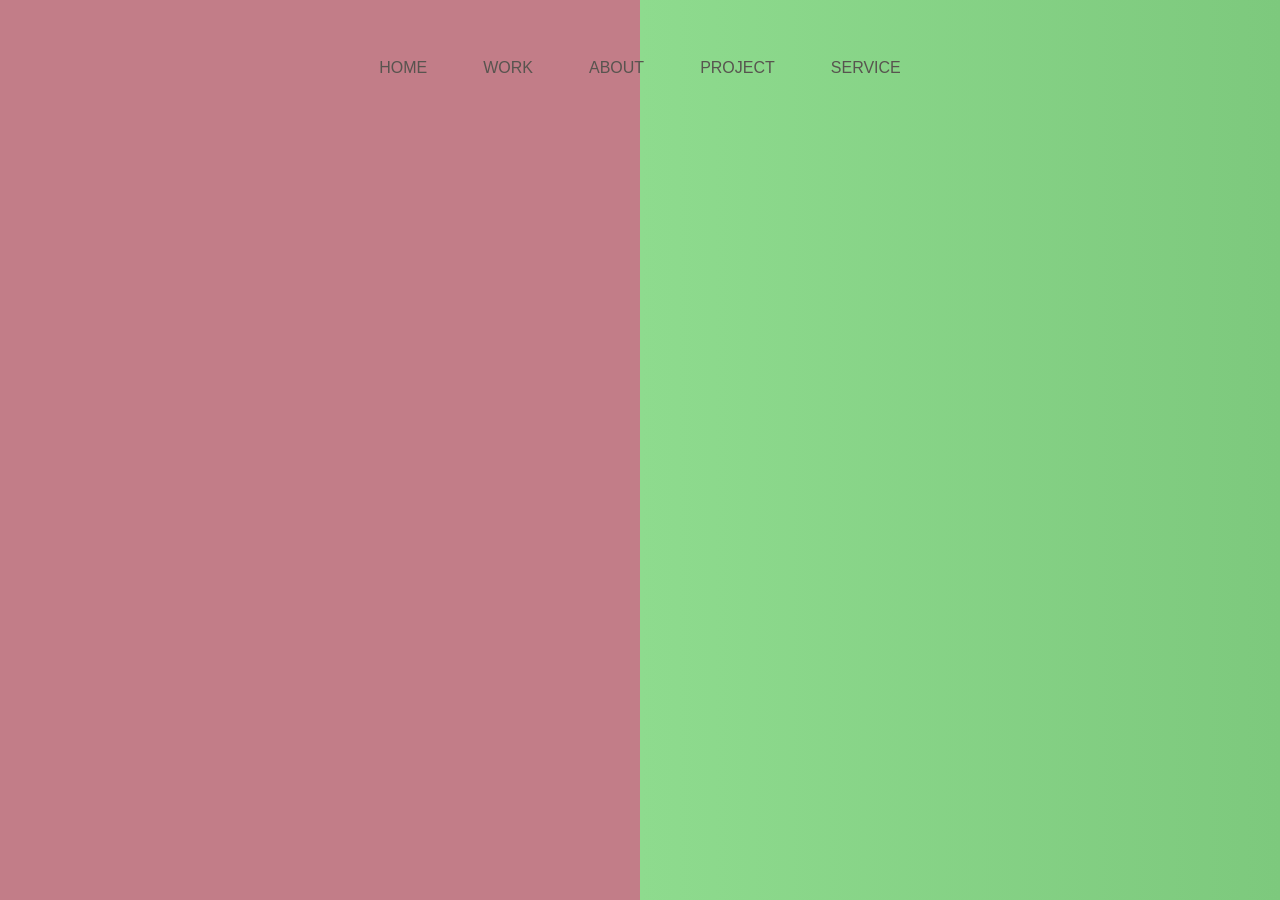
==== index.html @ 8280cca8 "Portfolio Website" ====
<html>
    <head>
        <meta charset="UTF-8">
        <meta name="viewport" content="width=device-width,initial-scale=1.0">
        <mete name="description" content="this is the page which contain description"></mete>
        <title> pritfolio website </title>
        <link rel="stylesheet" href="style.css">
          </head>
          <body>
          <div class="abc">
            <ul class="list">
                <li><a href="#">Home</a></li>
                <li><a href="#">Work</a></li>
                <li><a href="#">About</a></li>
                <li><a href="#">Project</a></li>
                <li><a href="#">Service</a></li>
            </ul>
          </div>
          <div class="left-container"></div>
          <div class="right-container"></div>
          


            </body>
          </html>
---- style.css ----
*{
    margin:0;
    padding:0;
    box-sizing:border-box;
    font-family:'Poppins',sans-serif;
}
.abc{
    min-height: 100vh;
    width:100%;
     background:linear-gradient(
        to right,
         rgb(194, 125, 136) 50%,
        rgb(177, 120, 120) 50%,
        rgb(142, 219, 142) 50%,
     rgb(125, 201, 125) 100%
     );
    display: flex;
}
.list{
    display:flex;
    gap:3.5rem;
    height:15vh;
    width:100%;
    justify-content: center;
    align-items: center;
    position:fixed;
}
.list li{
    list-style: none;
}
.list li a{
    text-decoration: none;
    text-transform:uppercase;
    font-size:1rem;
    color:rgb(88, 84, 79);
}
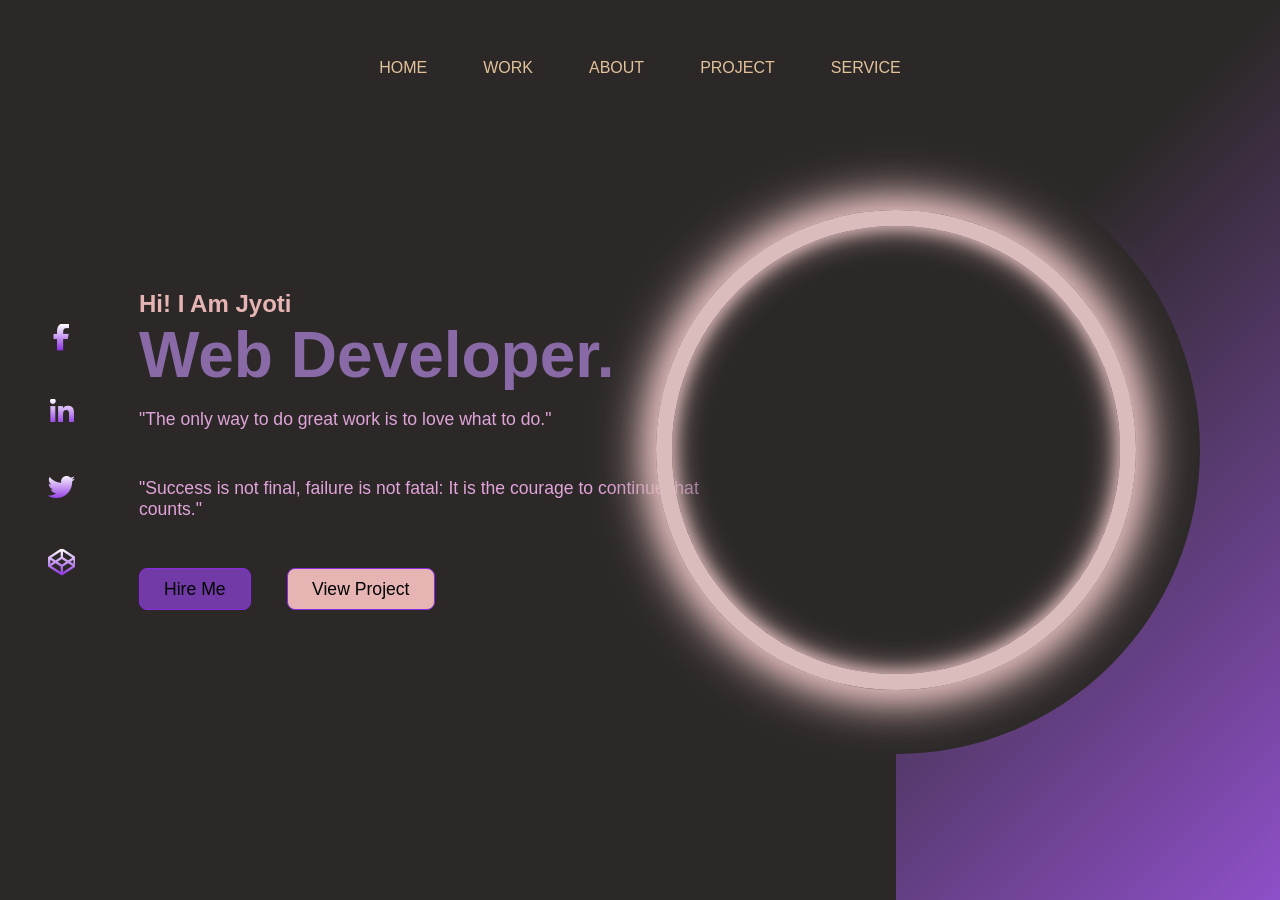
==== commit 85750b0b: "Update index.html" ====
--- a/index.html
+++ b/index.html
@@ -5,6 +5,7 @@
         <mete name="description" content="this is the page which contain description"></mete>
         <title> pritfolio website </title>
         <link rel="stylesheet" href="style.css">
+        <link rel="stylesheet" href="https://cdnjs.cloudflare.com/ajax/libs/font-awesome/6.7.2/css/all.min.css" integrity="sha512-Evv84Mr4kqVGRNSgIGL/F/aIDqQb7xQ2vcrdIwxfjThSH8CSR7PBEakCr51Ck+w+/U6swU2Im1vVX0SVk9ABhg==" crossorigin="anonymous" referrerpolicy="no-referrer" />
           </head>
           <body>
           <div class="abc">
@@ -15,11 +16,39 @@
                 <li><a href="#">Project</a></li>
                 <li><a href="#">Service</a></li>
             </ul>
+            <div class="left">
+              
+             <div class="icons">
+              <i class="fa-brands fa-facebook-f"></i>
+              <i class="fa-brands fa-linkedin-in"></i>
+              <i class="fa-brands fa-twitter"></i>
+              <i class="fa-brands fa-codepen"></i>
+            </div>          
+            <div class="content">
+              <h2> Hi! I Am Jyoti</h2>
+              <h1>Web Developer.</h1>
+              <p> "The only way to do great work is to love what to do." </p>
+              <p>"Success is not final, failure is not fatal: It is the courage to continue that counts."</p>
+               
+              <div class="btn">
+                <button> Hire Me</button>
+                <button> View Project</button>
+                 </div>  
+            </div>
           </div>
-          <div class="left-container"></div>
-          <div class="right-container"></div>
+            <div class="right"></div>
+            <div class="design">
+            <div class="circle"></div>
+            <div class="circle"></div>
+            </div>
+          </div>
+            
+        
+            
+      
+          
           
 
 
             </body>
-          </html>+          </html>
--- a/style.css
+++ b/style.css
@@ -1,5 +1,6 @@
+
 *{
-    margin:0;
+    margin: 0;
     padding:0;
     box-sizing:border-box;
     font-family:'Poppins',sans-serif;
@@ -7,13 +8,6 @@
 .abc{
     min-height: 100vh;
     width:100%;
-     background:linear-gradient(
-        to right,
-         rgb(194, 125, 136) 50%,
-        rgb(177, 120, 120) 50%,
-        rgb(142, 219, 142) 50%,
-     rgb(125, 201, 125) 100%
-     );
     display: flex;
 }
 .list{
@@ -32,5 +26,108 @@
     text-decoration: none;
     text-transform:uppercase;
     font-size:1rem;
-    color:rgb(88, 84, 79);
+    color:rgb(226, 194, 155);
 }
+   .left,.right{
+    height:100vh;
+    display:flex;
+    align-items: center;
+   }
+ .left{
+    background:rgb(44, 40, 40);
+    width:70%;
+    padding-left:3rem;
+ }
+ .right{
+    background: linear-gradient(-45deg, rgb(142, 80, 200), rgb(44,40,40) 70%);
+    width:30%;
+
+ }
+
+.icons .fa-brands{
+    color:#bbb;
+    font-size:1.7rem;
+}
+.icons{
+    display:flex;
+    flex-direction:column;
+    justify-content:center;
+    align-items:center;
+    gap:3rem;
+
+}
+.content{
+    margin-left:4rem;
+}
+.content h2{
+    font-size:1.5rem;
+    color:#e7b4b4;
+}
+.content h1{
+    font-size:4rem;
+    color:rgb(137, 106, 167);
+}
+.content p{
+    font-size:1.1rem;
+    color:#e0a4d9;
+    max-width:38rem;
+    margin:1.1rem 0 3rem 0;
+}
+.btn button{
+     border: .1rem solid blueviolet;
+     font-size:1.1rem;
+     padding:.6rem 1.5rem;
+     border-radius: .5rem;
+}
+
+button:nth-child(1){
+    background: rgb(114, 58, 167);
+}
+button:nth-child(2){
+    background:#e7b4b4;
+    margin-left:2rem;
+}
+button:nth-child(1):hover{
+    background:rgb(202, 172, 136);
+}
+button:nth-child(2):hover{
+    background:rgb(158, 86, 225);
+}
+.icons .fa-brands{
+    cursor: pointer;
+    background: linear-gradient(#fff,blueviolet);
+    -webkit-background-clip: text;
+    -webkit-text-fill-color:transparent;
+    
+}
+.design .circle{
+    aspect-ratio: 1;
+    position:absolute;
+    border-radius: 50%;
+    top:50%;
+    left:70%;
+    transform:translate(-50%,-50%);
+
+}
+.circle:nth-child(1){
+      background: linear-gradient(90deg, transparent, rgb(44, 40, 40) 50% );
+      width: 38rem;
+}
+.circle:nth-child(2){
+    width: 30rem;
+    /* background-image: url("https://static.vecteezy.com/vite/assets/photo-masthead-375-BoK_p8LG.webp"); */
+    /* background-image: url("/css/20240118_154526.jpg"); */
+     /* background-image: url("/css/jyoti.jpg"); */
+     background-image: url("/css/Snapchat-1739741420.jpg");
+    background-size: 100%;
+/* background-size: fill; */
+    background-repeat: no-repeat;
+    border: 1rem solid rgb(218, 188, 188);
+    box-shadow: 0 0 4rem rgb(226, 190, 190),
+    inset 0 0 1rem rgb(226, 190, 190),
+    0 0 2rem rgb(228, 185, 185),
+    inset 0 0 2rem rgb(227, 188, 188),
+    0 0 3rem rgb(227, 188, 188)
+    ;
+}
+
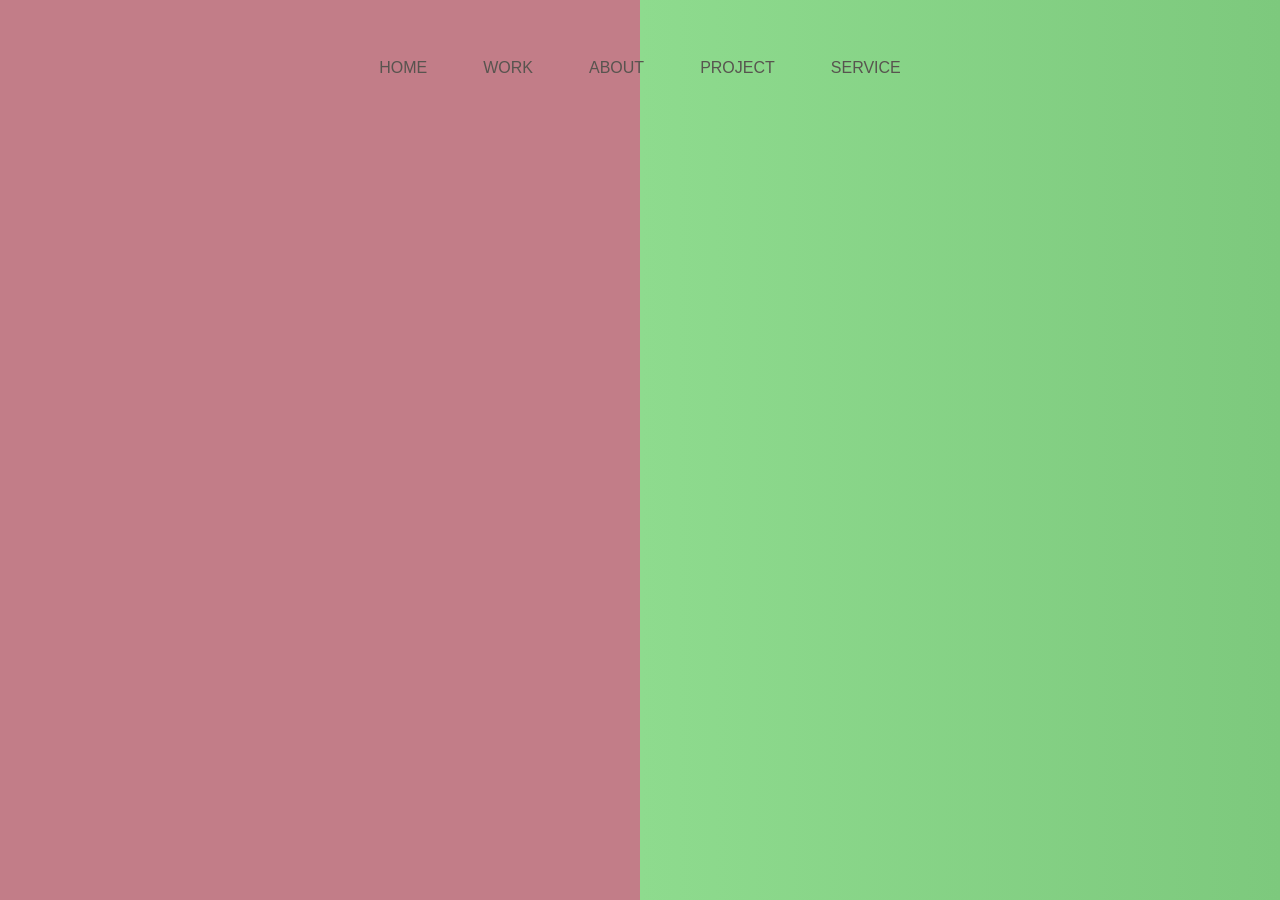
==== commit a3eacb2a: "Portfolio Website" ====
--- a/index.html
+++ b/index.html
@@ -5,7 +5,6 @@
         <mete name="description" content="this is the page which contain description"></mete>
         <title> pritfolio website </title>
         <link rel="stylesheet" href="style.css">
-        <link rel="stylesheet" href="https://cdnjs.cloudflare.com/ajax/libs/font-awesome/6.7.2/css/all.min.css" integrity="sha512-Evv84Mr4kqVGRNSgIGL/F/aIDqQb7xQ2vcrdIwxfjThSH8CSR7PBEakCr51Ck+w+/U6swU2Im1vVX0SVk9ABhg==" crossorigin="anonymous" referrerpolicy="no-referrer" />
           </head>
           <body>
           <div class="abc">
@@ -16,39 +15,11 @@
                 <li><a href="#">Project</a></li>
                 <li><a href="#">Service</a></li>
             </ul>
-            <div class="left">
-              
-             <div class="icons">
-              <i class="fa-brands fa-facebook-f"></i>
-              <i class="fa-brands fa-linkedin-in"></i>
-              <i class="fa-brands fa-twitter"></i>
-              <i class="fa-brands fa-codepen"></i>
-            </div>          
-            <div class="content">
-              <h2> Hi! I Am Jyoti</h2>
-              <h1>Web Developer.</h1>
-              <p> "The only way to do great work is to love what to do." </p>
-              <p>"Success is not final, failure is not fatal: It is the courage to continue that counts."</p>
-               
-              <div class="btn">
-                <button> Hire Me</button>
-                <button> View Project</button>
-                 </div>  
-            </div>
           </div>
-            <div class="right"></div>
-            <div class="design">
-            <div class="circle"></div>
-            <div class="circle"></div>
-            </div>
-          </div>
-            
-        
-            
-      
-          
+          <div class="left-container"></div>
+          <div class="right-container"></div>
           
 
 
             </body>
-          </html>
+          </html>
--- a/style.css
+++ b/style.css
@@ -1,6 +1,5 @@
-
 *{
-    margin: 0;
+    margin:0;
     padding:0;
     box-sizing:border-box;
     font-family:'Poppins',sans-serif;
@@ -8,6 +7,13 @@
 .abc{
     min-height: 100vh;
     width:100%;
+     background:linear-gradient(
+        to right,
+         rgb(194, 125, 136) 50%,
+        rgb(177, 120, 120) 50%,
+        rgb(142, 219, 142) 50%,
+     rgb(125, 201, 125) 100%
+     );
     display: flex;
 }
 .list{
@@ -26,108 +32,5 @@
     text-decoration: none;
     text-transform:uppercase;
     font-size:1rem;
-    color:rgb(226, 194, 155);
+    color:rgb(88, 84, 79);
 }
-   .left,.right{
-    height:100vh;
-    display:flex;
-    align-items: center;
-   }
- .left{
-    background:rgb(44, 40, 40);
-    width:70%;
-    padding-left:3rem;
- }
- .right{
-    background: linear-gradient(-45deg, rgb(142, 80, 200), rgb(44,40,40) 70%);
-    width:30%;
-
- }
-
-.icons .fa-brands{
-    color:#bbb;
-    font-size:1.7rem;
-}
-.icons{
-    display:flex;
-    flex-direction:column;
-    justify-content:center;
-    align-items:center;
-    gap:3rem;
-
-}
-.content{
-    margin-left:4rem;
-}
-.content h2{
-    font-size:1.5rem;
-    color:#e7b4b4;
-}
-.content h1{
-    font-size:4rem;
-    color:rgb(137, 106, 167);
-}
-.content p{
-    font-size:1.1rem;
-    color:#e0a4d9;
-    max-width:38rem;
-    margin:1.1rem 0 3rem 0;
-}
-.btn button{
-     border: .1rem solid blueviolet;
-     font-size:1.1rem;
-     padding:.6rem 1.5rem;
-     border-radius: .5rem;
-}
-
-button:nth-child(1){
-    background: rgb(114, 58, 167);
-}
-button:nth-child(2){
-    background:#e7b4b4;
-    margin-left:2rem;
-}
-button:nth-child(1):hover{
-    background:rgb(202, 172, 136);
-}
-button:nth-child(2):hover{
-    background:rgb(158, 86, 225);
-}
-.icons .fa-brands{
-    cursor: pointer;
-    background: linear-gradient(#fff,blueviolet);
-    -webkit-background-clip: text;
-    -webkit-text-fill-color:transparent;
-    
-}
-.design .circle{
-    aspect-ratio: 1;
-    position:absolute;
-    border-radius: 50%;
-    top:50%;
-    left:70%;
-    transform:translate(-50%,-50%);
-
-}
-.circle:nth-child(1){
-      background: linear-gradient(90deg, transparent, rgb(44, 40, 40) 50% );
-      width: 38rem;
-}
-.circle:nth-child(2){
-    width: 30rem;
-    /* background-image: url("https://static.vecteezy.com/vite/assets/photo-masthead-375-BoK_p8LG.webp"); */
-    /* background-image: url("/css/20240118_154526.jpg"); */
-     /* background-image: url("/css/jyoti.jpg"); */
-     background-image: url("/css/Snapchat-1739741420.jpg");
-    background-size: 100%;
-/* background-size: fill; */
-    background-repeat: no-repeat;
-    border: 1rem solid rgb(218, 188, 188);
-    box-shadow: 0 0 4rem rgb(226, 190, 190),
-    inset 0 0 1rem rgb(226, 190, 190),
-    0 0 2rem rgb(228, 185, 185),
-    inset 0 0 2rem rgb(227, 188, 188),
-    0 0 3rem rgb(227, 188, 188)
-    ;
-}
-
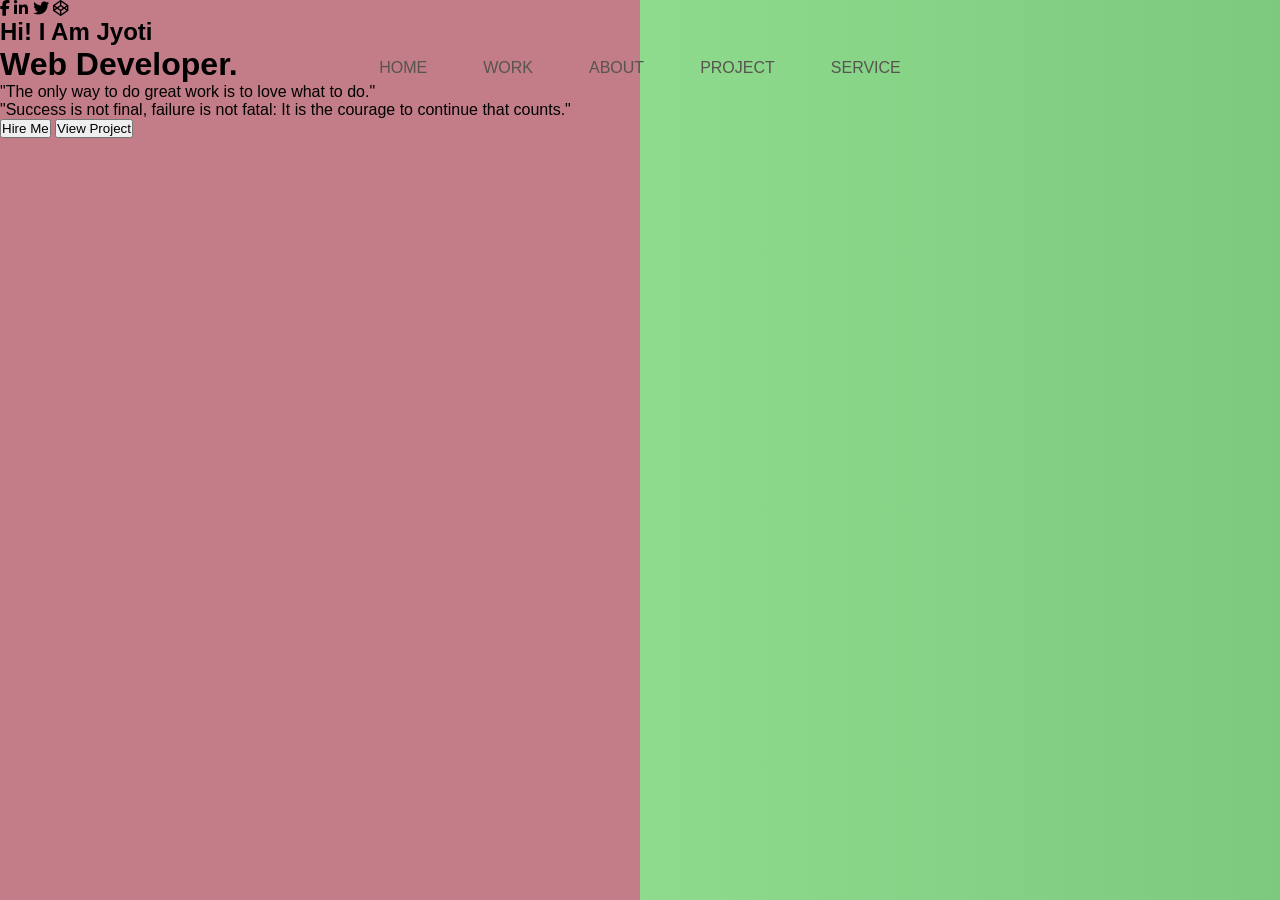
==== commit ca86d92c: "Portfolio Website Added Font Awesome stylesheet for icons and improved layout with additional divs." ====
--- a/index.html
+++ b/index.html
@@ -1,10 +1,11 @@
-<html>
+          <html>
     <head>
         <meta charset="UTF-8">
         <meta name="viewport" content="width=device-width,initial-scale=1.0">
         <mete name="description" content="this is the page which contain description"></mete>
         <title> pritfolio website </title>
         <link rel="stylesheet" href="style.css">
+        <link rel="stylesheet" href="https://cdnjs.cloudflare.com/ajax/libs/font-awesome/6.7.2/css/all.min.css" integrity="sha512-Evv84Mr4kqVGRNSgIGL/F/aIDqQb7xQ2vcrdIwxfjThSH8CSR7PBEakCr51Ck+w+/U6swU2Im1vVX0SVk9ABhg==" crossorigin="anonymous" referrerpolicy="no-referrer" />
           </head>
           <body>
           <div class="abc">
@@ -15,11 +16,39 @@
                 <li><a href="#">Project</a></li>
                 <li><a href="#">Service</a></li>
             </ul>
+            <div class="left">
+              
+             <div class="icons">
+              <i class="fa-brands fa-facebook-f"></i>
+              <i class="fa-brands fa-linkedin-in"></i>
+              <i class="fa-brands fa-twitter"></i>
+              <i class="fa-brands fa-codepen"></i>
+            </div>          
+            <div class="content">
+              <h2> Hi! I Am Jyoti</h2>
+              <h1>Web Developer.</h1>
+              <p> "The only way to do great work is to love what to do." </p>
+              <p>"Success is not final, failure is not fatal: It is the courage to continue that counts."</p>
+               
+              <div class="btn">
+                <button> Hire Me</button>
+                <button> View Project</button>
+                 </div>  
+            </div>
           </div>
-          <div class="left-container"></div>
-          <div class="right-container"></div>
+            <div class="right"></div>
+            <div class="design">
+            <div class="circle"></div>
+            <div class="circle"></div>
+            </div>
+          </div>
+            
+        
+            
+      
+          
           
 
 
             </body>
-          </html>+          </html>
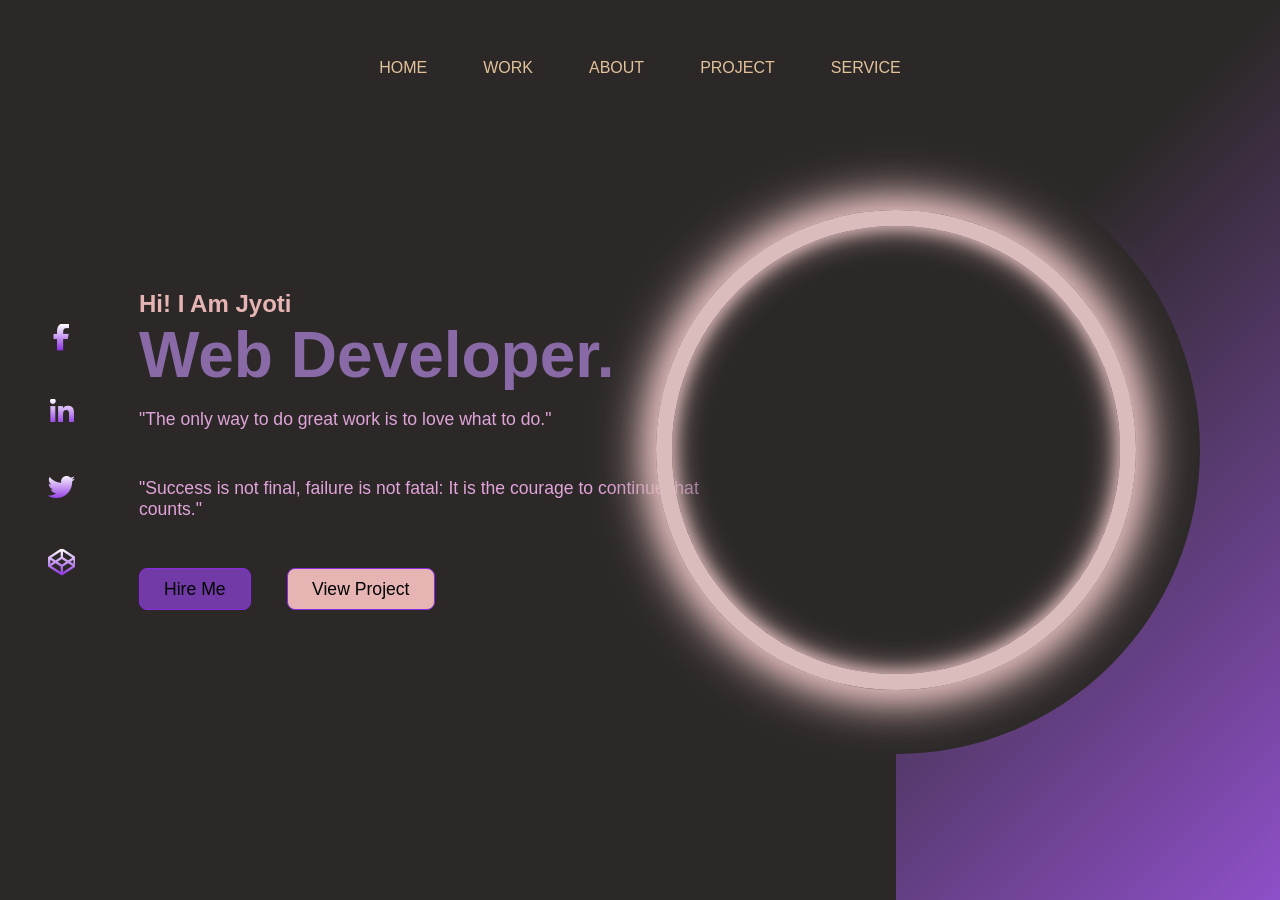
==== commit 4a0b1c9c: "Portfolio Website" ====
--- a/index.html
+++ b/index.html
@@ -1,4 +1,4 @@
-          <html>
+<html>
     <head>
         <meta charset="UTF-8">
         <meta name="viewport" content="width=device-width,initial-scale=1.0">
@@ -51,4 +51,4 @@
 
 
             </body>
-          </html>
+          </html>
--- a/style.css
+++ b/style.css
@@ -1,5 +1,5 @@
 *{
-    margin:0;
+    margin: 0;
     padding:0;
     box-sizing:border-box;
     font-family:'Poppins',sans-serif;
@@ -7,13 +7,6 @@
 .abc{
     min-height: 100vh;
     width:100%;
-     background:linear-gradient(
-        to right,
-         rgb(194, 125, 136) 50%,
-        rgb(177, 120, 120) 50%,
-        rgb(142, 219, 142) 50%,
-     rgb(125, 201, 125) 100%
-     );
     display: flex;
 }
 .list{
@@ -32,5 +25,1185 @@
     text-decoration: none;
     text-transform:uppercase;
     font-size:1rem;
-    color:rgb(88, 84, 79);
-}
+    color:rgb(226, 194, 155);
+}
+   .left,.right{
+    height:100vh;
+    display:flex;
+    align-items: center;
+   }
+ .left{
+    background:rgb(44, 40, 40);
+    width:70%;
+    padding-left:3rem;
+ }
+ .right{
+    background: linear-gradient(-45deg, rgb(142, 80, 200), rgb(44,40,40) 70%);
+    width:30%;
+
+ }
+
+.icons .fa-brands{
+    color:#bbb;
+    font-size:1.7rem;
+}
+.icons{
+    display:flex;
+    flex-direction:column;
+    justify-content:center;
+    align-items:center;
+    gap:3rem;
+
+}
+.content{
+    margin-left:4rem;
+}
+.content h2{
+    font-size:1.5rem;
+    color:#e7b4b4;
+}
+.content h1{
+    font-size:4rem;
+    color:rgb(137, 106, 167);
+}
+.content p{
+    font-size:1.1rem;
+    color:#e0a4d9;
+    max-width:38rem;
+    margin:1.1rem 0 3rem 0;
+}
+.btn button{
+     border: .1rem solid blueviolet;
+     font-size:1.1rem;
+     padding:.6rem 1.5rem;
+     border-radius: .5rem;
+}
+
+button:nth-child(1){
+    background: rgb(114, 58, 167);
+}
+button:nth-child(2){
+    background:#e7b4b4;
+    margin-left:2rem;
+}
+button:nth-child(1):hover{
+    background:rgb(202, 172, 136);
+}
+button:nth-child(2):hover{
+    background:rgb(158, 86, 225);
+}
+.icons .fa-brands{
+    cursor: pointer;
+    background: linear-gradient(#fff,blueviolet);
+    -webkit-background-clip: text;
+    -webkit-text-fill-color:transparent;
+    
+}
+.design .circle{
+    aspect-ratio: 1;
+    position:absolute;
+    border-radius: 50%;
+    top:50%;
+    left:70%;
+    transform:translate(-50%,-50%);
+
+}
+.circle:nth-child(1){
+      background: linear-gradient(90deg, transparent, rgb(44, 40, 40) 50% );
+      width: 38rem;
+}
+.circle:nth-child(2){
+    width: 30rem;
+    /* background-image: url("https://static.vecteezy.com/vite/assets/photo-masthead-375-BoK_p8LG.webp"); */
+    /* background-image: url("/css/20240118_154526.jpg"); */
+     /* background-image: url("/css/jyoti.jpg"); */
+     background-image: url("/css/Snapchat-1739741420.jpg");
+    background-size: 100%;
+/* background-size: fill; */
+    background-repeat: no-repeat;
+    border: 1rem solid rgb(218, 188, 188);
+    box-shadow: 0 0 4rem rgb(226, 190, 190),
+    inset 0 0 1rem rgb(226, 190, 190),
+    0 0 2rem rgb(228, 185, 185),
+    inset 0 0 2rem rgb(227, 188, 188),
+    0 0 3rem rgb(227, 188, 188)
+    ;
+}
+
+
+.about-section::before {
+  top: -10%;
+  left: -10%;
+}
+
+.about-section::after {
+  bottom: -10%;
+  right: -10%;
+  animation-delay: -10s;
+}
+
+@keyframes floatOrb {
+  0% { transform: translate(0, 0) scale(1); }
+  50% { transform: translate(5%, 10%) scale(1.1); }
+  100% { transform: translate(-5%, 5%) scale(0.95); }
+}
+
+.about-header {
+  text-align: center;
+  margin-bottom: 5rem;
+  position: relative;
+  z-index: 1;
+}
+
+.section-badge {
+  display: inline-flex;
+  align-items: center;
+  gap: 0.5rem;
+  background: rgba(249, 120, 174, 0.1);
+  padding: 0.5rem 1.5rem;
+  border-radius: 999px;
+  border: 1px solid rgba(249, 120, 174, 0.3);
+  margin-bottom: 1.5rem;
+  font-size: 0.85rem;
+  font-weight: 600;
+  text-transform: uppercase;
+  letter-spacing: 0.1em;
+  color: var(--primary);
+  backdrop-filter: blur(10px);
+  animation: badgePulse 3s infinite alternate ease-in-out;
+}
+
+@keyframes badgePulse {
+  0% { box-shadow: 0 0 0 0 rgba(249, 120, 174, 0.4); }
+  100% { box-shadow: 0 0 0 10px rgba(249, 120, 174, 0); }
+}
+
+body.light-mode .section-badge {
+  background: rgba(249, 120, 174, 0.15);
+}
+
+.section-title {
+  font-family: var(--font-heading);
+  font-size: 3rem;
+  font-weight: 700;
+  margin-bottom: 1rem;
+  background: linear-gradient(135deg, var(--text), rgba(249, 120, 174, 0.8));
+  -webkit-background-clip: text;
+  -webkit-text-fill-color: transparent;
+  background-clip: text;
+}
+
+.section-subtitle {
+  font-size: 1.2rem;
+  color: var(--muted);
+  max-width: 600px;
+  margin: 0 auto;
+  line-height: 1.6;
+}
+
+.about-content {
+  margin-bottom: 5rem;
+  position: relative;
+  z-index: 1;
+}
+
+.about-intro {
+  background: linear-gradient(145deg, rgba(15, 15, 20, 0.7), rgba(5, 5, 10, 0.8));
+  border: 1px solid rgba(249, 120, 174, 0.2);
+  border-radius: 2rem;
+  padding: 3.5rem;
+  text-align: center;
+  max-width: 900px;
+  width: 100%;
+  margin: 0 auto;
+  grid-column: 1 / -1;
+  backdrop-filter: blur(20px);
+  box-shadow: 0 30px 60px rgba(0, 0, 0, 0.4), inset 0 1px 0 rgba(255, 255, 255, 0.1);
+  position: relative;
+  overflow: hidden;
+  transition: transform 0.4s ease, box-shadow 0.4s ease, border-color 0.4s ease;
+}
+
+.about-intro:hover {
+  transform: translateY(-5px);
+  box-shadow: 0 40px 80px rgba(0, 0, 0, 0.5), inset 0 1px 0 rgba(255, 255, 255, 0.2);
+  border-color: rgba(249, 120, 174, 0.4);
+}
+
+.about-intro::before {
+  content: '';
+  position: absolute;
+  top: 0;
+  left: 0;
+  right: 0;
+  height: 3px;
+  background: linear-gradient(90deg, transparent, var(--primary), transparent);
+  transform: scaleX(0.3);
+  opacity: 0.5;
+  transition: transform 0.6s ease, opacity 0.6s ease;
+}
+
+.about-intro:hover::before {
+  transform: scaleX(1);
+  opacity: 1;
+}
+
+.about-description {
+  font-size: 1.3rem;
+  line-height: 1.8;
+  color: var(--text);
+  margin: 0;
+  font-weight: 400;
+  background: linear-gradient(180deg, #ffffff 0%, rgba(255, 255, 255, 0.7) 100%);
+  -webkit-background-clip: text;
+  -webkit-text-fill-color: transparent;
+}
+
+body.light-mode .about-intro {
+  background: linear-gradient(145deg, rgba(255, 255, 255, 0.9), rgba(245, 245, 250, 0.8));
+  border-color: rgba(249, 120, 174, 0.3);
+  box-shadow: 0 20px 40px rgba(249, 120, 174, 0.08);
+}
+
+body.light-mode .about-intro:hover {
+  box-shadow: 0 30px 60px rgba(249, 120, 174, 0.15);
+  border-color: rgba(253, 231, 238, 0.8);
+}
+
+body.light-mode .about-description {
+  background: linear-gradient(180deg, #111 0%, #555 100%);
+  -webkit-background-clip: text;
+  -webkit-text-fill-color: transparent;
+}
+
+.about-features {
+  display: grid;
+  grid-template-columns: repeat(auto-fit, minmax(320px, 1fr));
+  gap: 2rem;
+  position: relative;
+  z-index: 1;
+  margin-bottom: 5rem;
+}
+
+.feature-card {
+  background: linear-gradient(145deg, rgba(20, 20, 25, 0.6), rgba(10, 10, 15, 0.8));
+  border: 1px solid rgba(249, 120, 174, 0.15);
+  border-radius: 1.5rem;
+  padding: 2.5rem 2rem;
+  backdrop-filter: blur(12px);
+  transition: all 0.4s cubic-bezier(0.4, 0, 0.2, 1);
+  position: relative;
+  overflow: hidden;
+  box-shadow: 0 10px 30px rgba(0, 0, 0, 0.2);
+}
+
+.feature-card::before {
+  content: '';
+  position: absolute;
+  top: 0;
+  left: 0;
+  right: 0;
+  height: 2px;
+  background: linear-gradient(90deg, transparent, var(--primary), transparent);
+  transform: scaleX(0);
+  transition: transform 0.5s ease;
+  transform-origin: center;
+}
+
+.feature-card:hover {
+  transform: translateY(-10px);
+  box-shadow: 0 20px 40px rgba(0, 0, 0, 0.4), 0 0 30px rgba(249, 120, 174, 0.1);
+  border-color: rgba(249, 120, 174, 0.4);
+  background: linear-gradient(145deg, rgba(25, 25, 30, 0.8), rgba(15, 15, 20, 0.9));
+}
+
+.feature-card:hover::before {
+  transform: scaleX(1);
+}
+
+.feature-header {
+  display: flex;
+  align-items: center;
+  gap: 1.2rem;
+  margin-bottom: 1.5rem;
+}
+
+.feature-icon {
+  width: 4rem;
+  height: 4rem;
+  background: rgba(249, 120, 174, 0.08);
+  border-radius: 1.2rem;
+  display: flex;
+  align-items: center;
+  justify-content: center;
+  border: 1px solid rgba(249, 120, 174, 0.2);
+  color: var(--primary);
+  flex-shrink: 0;
+  transition: all 0.4s ease;
+}
+
+.feature-icon svg {
+  width: 2rem;
+  height: 2rem;
+  transition: transform 0.4s ease;
+}
+
+.feature-card:hover .feature-icon {
+  background: var(--primary);
+  color: #fff;
+  transform: scale(1.05) rotate(5deg);
+  box-shadow: 0 10px 20px rgba(249, 120, 174, 0.3);
+}
+
+.feature-card:hover .feature-icon svg {
+  transform: scale(1.1);
+}
+
+.feature-card h3 {
+  font-family: var(--font-heading);
+  font-size: 1.4rem;
+  font-weight: 700;
+  margin: 0;
+  color: var(--text);
+  letter-spacing: -0.02em;
+}
+
+.feature-card p {
+  color: var(--muted);
+  line-height: 1.7;
+  margin: 0 0 1.5rem 0;
+  font-size: 0.95rem;
+}
+
+.feature-list {
+  list-style: none;
+  padding: 0;
+  margin: 0;
+}
+
+.feature-list li {
+  color: var(--text);
+  position: relative;
+  padding-left: 1.8rem;
+  font-weight: 500;
+  font-size: 0.95rem;
+  display: flex;
+  align-items: center;
+  margin-bottom: 0.8rem;
+}
+
+.feature-list li::before {
+  content: "✦";
+  color: var(--primary);
+  font-size: 1.1rem;
+  position: absolute;
+  left: 0;
+  line-height: 1;
+}
+
+body.light-mode .feature-card {
+  background: linear-gradient(145deg, rgba(255, 255, 255, 0.9), rgba(245, 245, 250, 0.8));
+  border-color: rgba(249, 120, 174, 0.2);
+  box-shadow: 0 10px 30px rgba(249, 120, 174, 0.05);
+}
+
+body.light-mode .feature-card:hover {
+  background: #ffffff;
+  border-color: rgba(249, 120, 174, 0.4);
+  box-shadow: 0 20px 40px rgba(249, 120, 174, 0.15);
+}
+
+body.light-mode .feature-card p {
+  color: rgba(71, 71, 71, 0.92);
+}
+
+body.light-mode .feature-list li {
+  color: var(--text-light);
+}
+
+.about-mission {
+  background: linear-gradient(145deg, rgba(15, 15, 20, 0.8), rgba(5, 5, 10, 0.9));
+  border: 1px solid rgba(249, 120, 174, 0.2);
+  border-radius: 2rem;
+  padding: 4.5rem 3rem;
+  text-align: center;
+  position: relative;
+  z-index: 1;
+  backdrop-filter: blur(12px);
+  box-shadow: 0 30px 60px rgba(0, 0, 0, 0.4);
+  transition: all 0.4s ease;
+  overflow: hidden;
+}
+
+.about-mission:hover {
+  transform: translateY(-5px);
+  box-shadow: 0 40px 80px rgba(0, 0, 0, 0.5);
+  border-color: rgba(249, 120, 174, 0.35);
+}
+
+.about-mission::before {
+  content: '';
+  position: absolute;
+  inset: 0;
+  background: radial-gradient(circle at top, rgba(249, 120, 174, 0.1) 0%, transparent 60%);
+  pointer-events: none;
+}
+
+.mission-content {
+  position: relative;
+  z-index: 1;
+}
+
+.mission-content h3 {
+  font-family: var(--font-heading);
+  font-size: 2.5rem;
+  font-weight: 800;
+  color: var(--text);
+  margin-bottom: 2rem;
+  background: linear-gradient(135deg, #ffffff 0%, var(--primary) 100%);
+  -webkit-background-clip: text;
+  -webkit-text-fill-color: transparent;
+  background-clip: text;
+}
+
+.mission-content p {
+  font-size: 1.15rem;
+  line-height: 1.8;
+  color: var(--muted);
+  margin-bottom: 1.5rem;
+  max-width: 850px;
+  margin-left: auto;
+  margin-right: auto;
+}
+
+body.light-mode .about-mission {
+  background: linear-gradient(145deg, rgba(255, 255, 255, 0.95), rgba(245, 245, 250, 0.9));
+  border-color: rgba(249, 120, 174, 0.3);
+  box-shadow: 0 20px 50px rgba(249, 120, 174, 0.1);
+}
+
+body.light-mode .about-mission:hover {
+  box-shadow: 0 30px 70px rgba(249, 120, 174, 0.15);
+  border-color: rgba(249, 120, 174, 0.5);
+}
+
+body.light-mode .mission-content h3 {
+  background: linear-gradient(135deg, #111 0%, var(--primary) 100%);
+  -webkit-background-clip: text;
+  -webkit-text-fill-color: transparent;
+}
+
+/* Contacts & Social Media Section */
+.contacts-section {
+  padding: 6rem 0;
+  background: var(--bg-alt);
+}
+
+.contacts-header {
+  text-align: center;
+  margin-bottom: 4rem;
+}
+
+.contacts-content {
+  display: grid;
+  gap: 4rem;
+}
+
+.contacts-intro {
+  text-align: center;
+  max-width: 700px;
+  margin: 0 auto 3rem;
+}
+
+.contacts-description {
+  font-size: 1.1rem;
+  line-height: 1.7;
+  color: var(--muted);
+  margin-bottom: 1rem;
+}
+
+.social-platforms {
+  display: grid;
+  grid-template-columns: repeat(2, 1fr);
+  gap: 2rem;
+  margin: 0 auto 3rem;
+  max-width: 800px;
+}
+
+.platform-card {
+  background: var(--card);
+  border-radius: 1.5rem;
+  border: 1px solid rgba(249, 120, 174, 0.1);
+  box-shadow: 0 8px 32px rgba(0, 0, 0, 0.1);
+  overflow: hidden;
+  transition: all 0.3s ease;
+}
+
+body.light-mode .platform-card {
+  background: #ffffff;
+  border: 1.5px solid rgba(253, 231, 238, 0.6);
+  box-shadow: 0 2px 8px rgba(0, 0, 0, 0.03);
+}
+
+body.light-mode .platform-card:hover {
+  transform: translateY(-8px);
+  box-shadow: 0 8px 20px rgba(0, 0, 0, 0.06);
+  border-color: rgba(253, 231, 238, 0.8);
+}
+
+.platform-card:hover {
+  transform: translateY(-8px);
+  box-shadow: 0 20px 40px rgba(249, 120, 174, 0.2);
+  border-color: rgba(249, 120, 174, 0.3);
+}
+
+.platform-header {
+  display: flex;
+  align-items: center;
+  gap: 1rem;
+  padding: 2rem;
+  border-bottom: 1px solid rgba(249, 120, 174, 0.1);
+}
+
+.platform-icon {
+  width: 3rem;
+  height: 3rem;
+  background: linear-gradient(135deg, rgba(249, 120, 174, 0.2), rgba(249, 120, 174, 0.1));
+  border-radius: 1rem;
+  display: flex;
+  align-items: center;
+  justify-content: center;
+  border: 1px solid rgba(249, 120, 174, 0.3);
+}
+
+.platform-icon svg {
+  width: 1.5rem;
+  height: 1.5rem;
+  color: var(--primary);
+}
+
+.platform-info h3 {
+  font-family: var(--font-heading);
+  font-size: 1.3rem;
+  font-weight: 600;
+  margin: 0 0 0.25rem 0;
+  color: var(--text);
+}
+
+.platform-info span {
+  color: var(--muted);
+  font-size: 0.9rem;
+}
+
+.platform-stats {
+  display: flex;
+  justify-content: space-around;
+  padding: 1.5rem 2rem;
+  background: rgba(249, 120, 174, 0.02);
+}
+
+body.light-mode .platform-stats {
+  background: rgba(253, 231, 238, 0.3);
+}
+
+.stat {
+  text-align: center;
+}
+
+.stat-number {
+  display: block;
+  font-size: 1.5rem;
+  font-weight: 700;
+  color: var(--primary);
+  margin-bottom: 0.25rem;
+}
+
+.stat-label {
+  font-size: 0.8rem;
+  color: var(--muted);
+  font-weight: 500;
+}
+
+.platform-link {
+  display: flex;
+  align-items: center;
+  justify-content: center;
+  gap: 0.5rem;
+  padding: 1rem 2rem;
+  background: linear-gradient(135deg, var(--primary), var(--primary-dark));
+  color: white;
+  font-weight: 600;
+  text-decoration: none;
+  transition: all 0.3s ease;
+}
+
+.platform-link:hover {
+  transform: translateY(-2px);
+  box-shadow: 0 8px 16px rgba(249, 120, 174, 0.3);
+}
+
+.platform-link svg {
+  width: 1rem;
+  height: 1rem;
+}
+
+.contact-methods {
+  display: flex;
+  justify-content: center;
+  grid-column: 1 / -1;
+  width: 100%;
+}
+
+.contact-card {
+  background: var(--card);
+  border-radius: 1.5rem;
+  border: 1px solid rgba(249, 120, 174, 0.1);
+  box-shadow: 0 8px 32px rgba(0, 0, 0, 0.1);
+  padding: 2rem;
+  transition: all 0.3s ease;
+}
+
+.contact-methods .contact-card {
+  width: 100%;
+  max-width: 800px;
+}
+
+body.light-mode .contact-card {
+  background: #ffffff;
+  border: 1.5px solid rgba(253, 231, 238, 0.6);
+  box-shadow: 0 2px 8px rgba(0, 0, 0, 0.03);
+}
+
+body.light-mode .contact-card:hover {
+  transform: translateY(-4px);
+  box-shadow: 0 8px 16px rgba(0, 0, 0, 0.06);
+  border-color: rgba(253, 231, 238, 0.8);
+}
+
+.contact-card:hover {
+  transform: translateY(-4px);
+  box-shadow: 0 12px 24px rgba(249, 120, 174, 0.15);
+  border-color: rgba(249, 120, 174, 0.2);
+}
+
+.contact-header {
+  display: flex;
+  align-items: center;
+  gap: 1rem;
+  margin-bottom: 1.5rem;
+}
+
+.contact-icon {
+  width: 3rem;
+  height: 3rem;
+  background: linear-gradient(135deg, rgba(249, 120, 174, 0.2), rgba(249, 120, 174, 0.1));
+  border-radius: 1rem;
+  display: flex;
+  align-items: center;
+  justify-content: center;
+  border: 1px solid rgba(249, 120, 174, 0.3);
+}
+
+.contact-icon svg {
+  width: 1.5rem;
+  height: 1.5rem;
+  color: var(--primary);
+}
+
+.contact-card h3 {
+  font-family: var(--font-heading);
+  font-size: 1.3rem;
+  font-weight: 600;
+  margin: 0;
+  color: var(--text);
+}
+
+.contact-details {
+  display: grid;
+  grid-template-columns: repeat(auto-fit, minmax(200px, 1fr));
+  gap: 1rem;
+}
+
+.contact-email {
+  display: flex;
+  flex-direction: column;
+  padding: 1rem;
+  background: rgba(249, 120, 174, 0.02);
+  border-radius: 0.75rem;
+  border: 1px solid rgba(249, 120, 174, 0.1);
+  transition: all 0.3s ease;
+  text-decoration: none;
+}
+
+.contact-email:hover {
+  background: rgba(249, 120, 174, 0.05);
+  border-color: rgba(249, 120, 174, 0.2);
+  transform: translateX(4px);
+}
+
+.email-address {
+  font-weight: 600;
+  color: var(--primary);
+  margin-bottom: 0.25rem;
+}
+
+.email-label {
+  font-size: 0.9rem;
+  color: var(--muted);
+}
+
+/* Responsive Design */
+@media (max-width: 1024px) {
+  .about-content {
+    grid-template-columns: 1fr;
+    gap: 2.8rem;
+  }
+
+  .about-stats {
+    grid-template-columns: repeat(2, 1fr);
+  }
+
+  .about-features {
+    grid-template-columns: repeat(auto-fit, minmax(260px, 1fr));
+    gap: 1rem;
+  }
+
+  .section-title {
+    font-size: 2.5rem;
+  }
+}
+
+@media (max-width: 768px) {
+  .about-section,
+  .contacts-section {
+    padding: 3.5rem 0;
+  }
+
+  .section-title {
+    font-size: 1.95rem;
+  }
+
+  .section-subtitle {
+    font-size: 1.05rem;
+  }
+
+  .about-content {
+    gap: 2.2rem;
+  }
+
+  .about-intro {
+    padding: 1.8rem;
+  }
+
+  .about-stats {
+    grid-template-columns: 1fr;
+    gap: 1.2rem;
+  }
+
+  .stat-item {
+    display: flex;
+    justify-content: space-between;
+    align-items: center;
+    text-align: left;
+    padding: 1rem;
+  }
+
+  .about-features {
+    grid-template-columns: repeat(auto-fit, minmax(240px, 1fr));
+    gap: 1rem;
+  }
+
+  .feature-card {
+    padding: 1.5rem;
+  }
+
+  .mission-content h3 {
+    font-size: 1.7rem;
+  }
+
+  .stat-number {
+    font-size: 2rem;
+  }
+
+  .platform-stats {
+    flex-direction: column;
+    gap: 1rem;
+  }
+
+  .social-platforms {
+    grid-template-columns: 1fr;
+  }
+
+  .platform-header {
+    padding: 1.5rem;
+  }
+
+  .contact-card {
+    padding: 1.5rem;
+  }
+}
+
+@media (max-width: 480px) {
+  .about-section,
+  .contacts-section {
+    padding: 3rem 0;
+  }
+
+  .section-title {
+    font-size: 1.8rem;
+  }
+
+  .about-header,
+  .contacts-header {
+    margin-bottom: 3rem;
+  }
+
+  .about-content,
+  .contacts-content {
+    gap: 2rem;
+  }
+
+  .feature-card,
+  .platform-card,
+  .contact-card {
+    padding: 1.5rem;
+  }
+
+  .feature-header,
+  .platform-header,
+  .contact-header {
+    flex-direction: column;
+    text-align: center;
+    gap: 0.75rem;
+  }
+}
+
+/* Footer Styles */
+footer {
+  background: var(--bg);
+  border-top: 2px solid rgba(249, 120, 174, 0.3);
+  margin-top: 4rem;
+  position: relative;
+}
+
+body.light-mode footer {
+  background: #ffffff;
+  border-top: 2px solid rgba(253, 231, 238, 0.6);
+}
+
+footer::before {
+  content: '';
+  position: absolute;
+  top: -2px;
+  left: 50%;
+  transform: translateX(-50%);
+  width: 60px;
+  height: 2px;
+  background: linear-gradient(90deg, transparent, var(--primary), transparent);
+  border-radius: 1px;
+}
+
+.footer-main {
+  padding: 3rem 0 1.5rem;
+}
+
+.footer-content {
+  display: grid;
+  grid-template-columns: 2fr 1fr 1fr 1.5fr 1.5fr;
+  gap: 3rem;
+  margin-bottom: 1rem;
+}
+
+.footer-section {
+  display: flex;
+  flex-direction: column;
+}
+
+.footer-logo {
+  display: flex;
+  align-items: center;
+  gap: 1rem;
+  margin-bottom: 1.5rem;
+}
+
+.footer-logo-container {
+  position: relative;
+  width: 60px;
+  height: 60px;
+}
+
+.footer-logo-img {
+  width: 60px;
+  height: 60px;
+  border-radius: 12px;
+  position: absolute;
+  top: 0;
+  left: 0;
+  object-fit: contain;
+}
+
+.logo-dark {
+  display: block;
+}
+
+.logo-light {
+  display: none;
+}
+
+body.light-mode .logo-dark {
+  display: none;
+}
+
+body.light-mode .logo-light {
+  display: block;
+}
+
+.footer-logo h3 {
+  font-size: 1.3rem;
+  font-weight: 700;
+  color: var(--text);
+  margin: 0;
+}
+
+.footer-description {
+  color: var(--muted);
+  line-height: 1.6;
+  margin-bottom: 1.5rem;
+  font-size: 0.95rem;
+}
+
+.footer-social {
+  display: flex;
+  gap: 1rem;
+}
+
+.social-link {
+  width: 40px;
+  height: 40px;
+  background: linear-gradient(135deg, rgba(249, 120, 174, 0.1), rgba(249, 120, 174, 0.05));
+  border-radius: 10px;
+  display: flex;
+  align-items: center;
+  justify-content: center;
+  border: 1px solid rgba(249, 120, 174, 0.2);
+  transition: all 0.3s ease;
+  color: var(--primary);
+}
+
+.social-link:hover {
+  transform: translateY(-2px);
+  box-shadow: 0 8px 16px rgba(249, 120, 174, 0.2);
+  background: linear-gradient(135deg, rgba(249, 120, 174, 0.2), rgba(249, 120, 174, 0.1));
+}
+
+.social-link svg {
+  width: 20px;
+  height: 20px;
+}
+
+.footer-title {
+  font-size: 1.2rem;
+  font-weight: 600;
+  color: var(--text);
+  margin-bottom: 1.5rem;
+  position: relative;
+}
+
+.footer-title::after {
+  content: '';
+  position: absolute;
+  bottom: -8px;
+  left: 0;
+  width: 30px;
+  height: 2px;
+  background: linear-gradient(90deg, var(--primary), rgba(249, 120, 174, 0.3));
+  border-radius: 1px;
+}
+
+.footer-links {
+  list-style: none;
+  padding: 0;
+  margin: 0;
+}
+
+.footer-links li {
+  margin-bottom: 0.75rem;
+}
+
+.footer-links a {
+  color: var(--muted);
+  text-decoration: none;
+  font-size: 0.95rem;
+  transition: all 0.3s ease;
+  position: relative;
+}
+
+.footer-links a:hover {
+  color: var(--primary);
+  transform: translateX(4px);
+}
+
+.footer-contact {
+  display: flex;
+  flex-direction: column;
+  gap: 1rem;
+}
+
+.contact-item {
+  display: flex;
+  align-items: flex-start;
+  gap: 0.75rem;
+}
+
+.contact-item svg {
+  width: 18px;
+  height: 18px;
+  color: var(--primary);
+  margin-top: 2px;
+  flex-shrink: 0;
+}
+
+.contact-item a {
+  color: var(--primary);
+  text-decoration: none;
+  font-weight: 500;
+  font-size: 0.9rem;
+  transition: all 0.3s ease;
+}
+
+.contact-item a:hover {
+  text-decoration: underline;
+}
+
+.contact-label {
+  display: block;
+  font-size: 0.8rem;
+  color: var(--muted);
+  margin-top: 2px;
+}
+
+.contact-message {
+  color: var(--muted);
+  font-size: 0.9rem;
+  line-height: 1.5;
+  margin-bottom: 1.5rem;
+}
+
+.contact-mail-btn {
+  display: inline-flex;
+  align-items: center;
+  gap: 0.75rem;
+  padding: 0.75rem 1.25rem;
+  background: linear-gradient(135deg, var(--primary), var(--primary-dark));
+  color: white;
+  text-decoration: none;
+  border-radius: 8px;
+  font-weight: 600;
+  font-size: 0.9rem;
+  transition: all 0.3s ease;
+  border: none;
+  cursor: pointer;
+}
+
+.contact-mail-btn:hover {
+  transform: translateY(-2px);
+  box-shadow: 0 8px 16px rgba(249, 120, 174, 0.3);
+  text-decoration: none;
+  color: white;
+}
+
+.contact-mail-btn svg {
+  width: 16px;
+  height: 16px;
+}
+
+.footer-bottom {
+  border-top: 1px solid rgba(249, 120, 174, 0.15);
+  padding: 1rem 0;
+  background: rgba(249, 120, 174, 0.02);
+  margin-top: 0;
+}
+
+.footer-bottom-content {
+  display: flex;
+  justify-content: space-between;
+  align-items: center;
+  flex-wrap: wrap;
+  gap: 1rem;
+}
+
+.footer-copyright {
+  color: var(--muted);
+  font-size: 0.9rem;
+  margin: 0;
+}
+
+.footer-bottom-links {
+  display: flex;
+  gap: 1.5rem;
+}
+
+.footer-bottom-links a {
+  color: var(--muted);
+  text-decoration: none;
+  font-size: 0.85rem;
+  transition: color 0.3s ease;
+}
+
+.contact-label {
+  display: block;
+  font-size: 0.8rem;
+  color: var(--muted);
+  margin-top: 2px;
+}
+
+/* Footer Responsive Design */
+@media (max-width: 1200px) {
+  .footer-content {
+    grid-template-columns: 1fr 1fr 1fr;
+    gap: 2.5rem;
+  }
+
+  .footer-section:nth-child(1) {
+    grid-column: 1 / -1;
+  }
+
+  .footer-section:nth-child(4),
+  .footer-section:nth-child(5) {
+    grid-column: span 1;
+  }
+}
+
+@media (max-width: 900px) {
+  .footer-main {
+    padding: 3rem 0 2rem;
+  }
+
+  .footer-content {
+    grid-template-columns: 1fr 1fr;
+    gap: 2rem;
+  }
+
+  .footer-section:nth-child(1) {
+    grid-column: 1 / -1;
+  }
+
+  .footer-section:nth-child(4),
+  .footer-section:nth-child(5) {
+    grid-column: span 1;
+  }
+}
+
+@media (max-width: 600px) {
+  .footer-content {
+    grid-template-columns: 1fr;
+    gap: 2rem;
+  }
+
+  .footer-logo {
+    flex-direction: column;
+    text-align: center;
+    gap: 0.75rem;
+  }
+
+ 
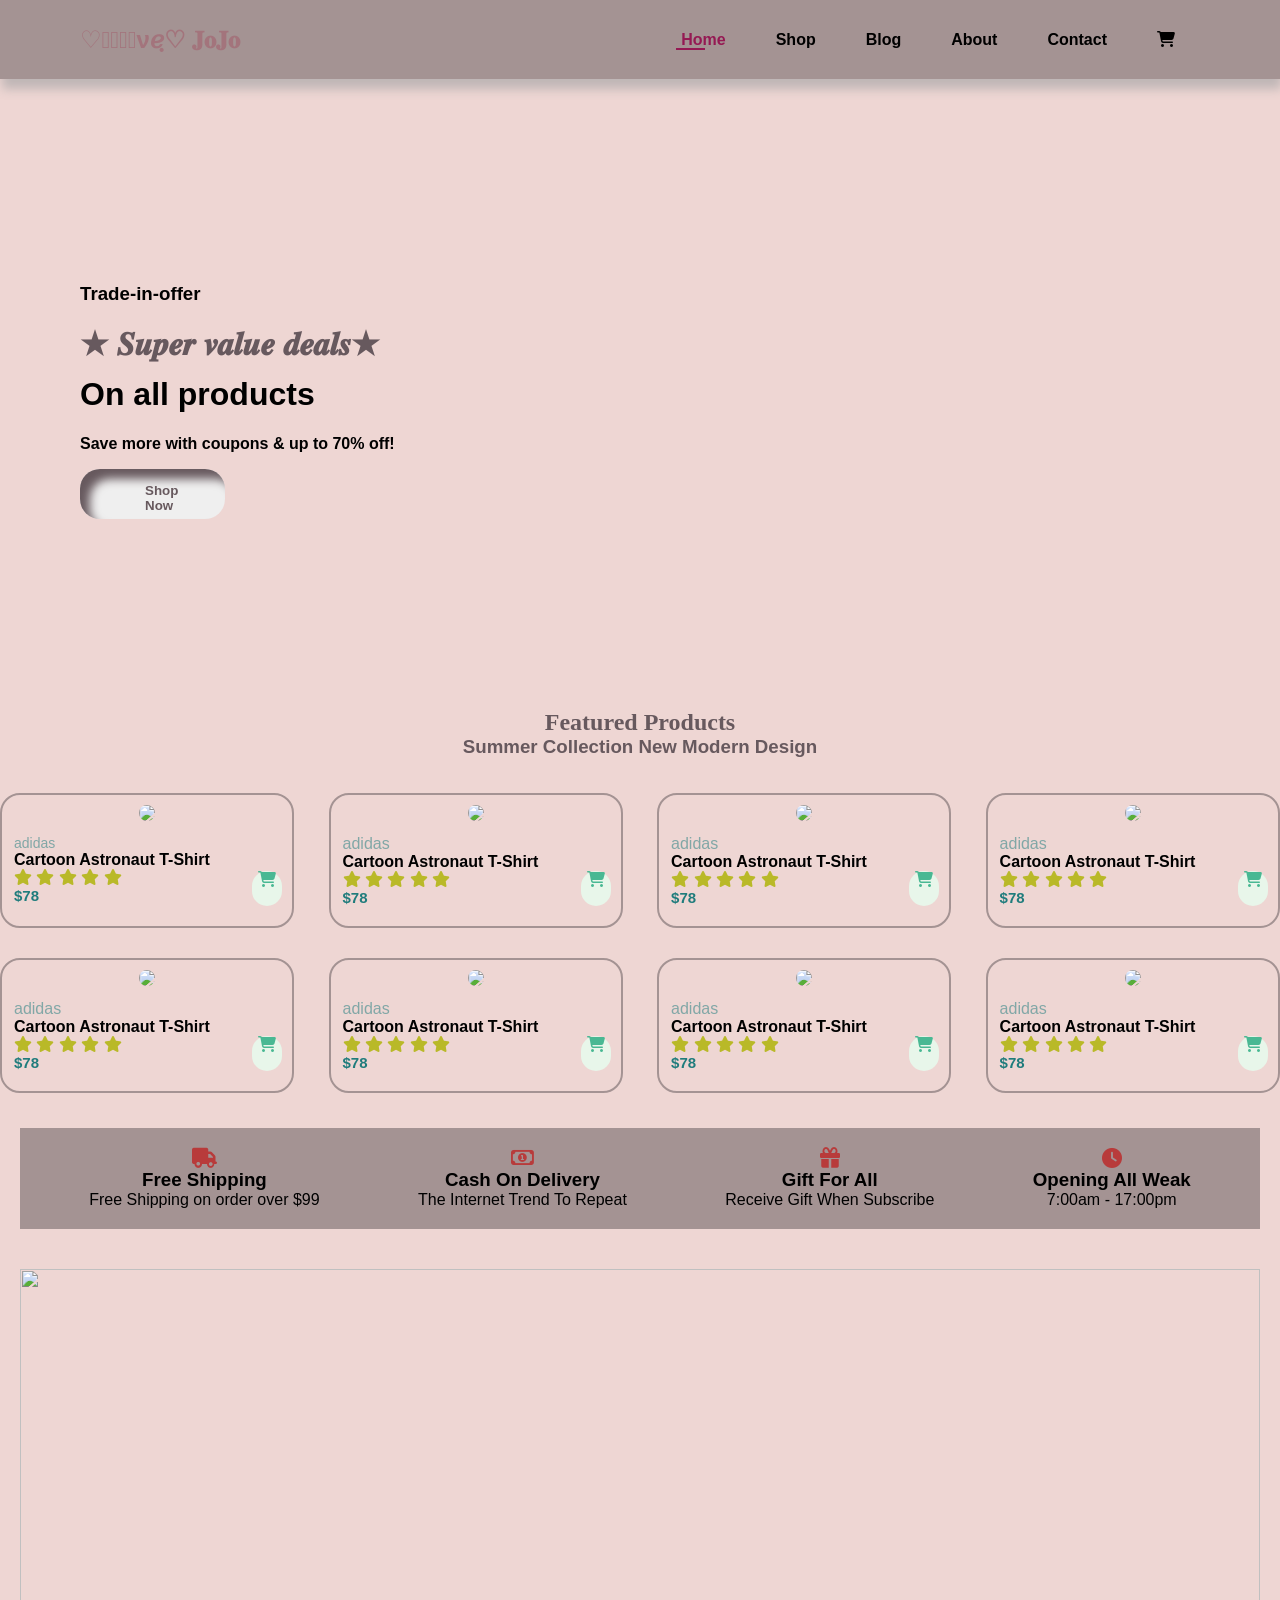
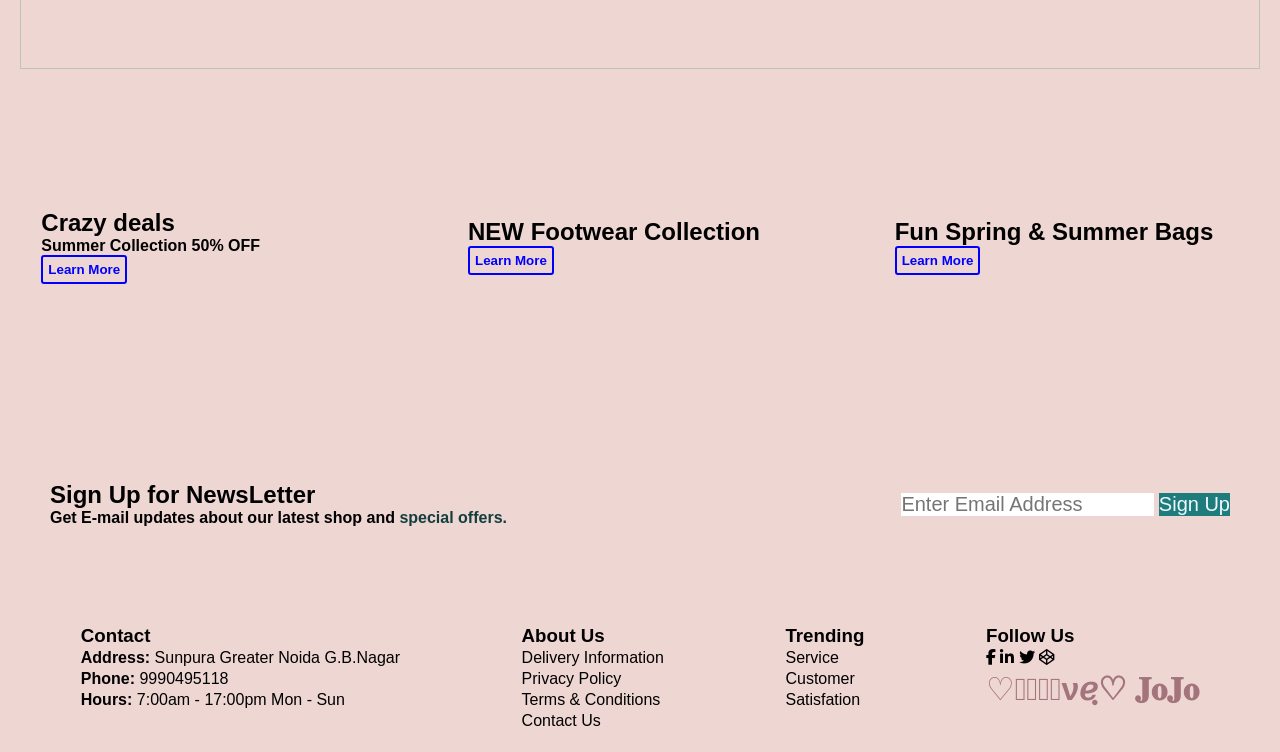
==== commit fcd162ab: "Add files via upload Online Clothing Store" ====
--- a/index.html
+++ b/index.html
@@ -1,54 +1,270 @@
-<html>
-    <head>
-        <meta charset="UTF-8">
-        <meta name="viewport" content="width=device-width,initial-scale=1.0">
-        <mete name="description" content="this is the page which contain description"></mete>
-        <title> pritfolio website </title>
-        <link rel="stylesheet" href="style.css">
-        <link rel="stylesheet" href="https://cdnjs.cloudflare.com/ajax/libs/font-awesome/6.7.2/css/all.min.css" integrity="sha512-Evv84Mr4kqVGRNSgIGL/F/aIDqQb7xQ2vcrdIwxfjThSH8CSR7PBEakCr51Ck+w+/U6swU2Im1vVX0SVk9ABhg==" crossorigin="anonymous" referrerpolicy="no-referrer" />
-          </head>
-          <body>
-          <div class="abc">
-            <ul class="list">
-                <li><a href="#">Home</a></li>
-                <li><a href="#">Work</a></li>
-                <li><a href="#">About</a></li>
-                <li><a href="#">Project</a></li>
-                <li><a href="#">Service</a></li>
+<!DOCTYPE html>
+<html lang="en">
+<head>
+    <meta charset="UTF-8">
+    <meta name="viewport" content="width=device-width, initial-scale=1.0">
+    <title>Document</title>
+    <link rel="stylesheet" href="style.css">
+    <link rel="stylesheet" href="https://cdnjs.cloudflare.com/ajax/libs/font-awesome/6.7.2/css/all.min.css" integrity="sha512-Evv84Mr4kqVGRNSgIGL/F/aIDqQb7xQ2vcrdIwxfjThSH8CSR7PBEakCr51Ck+w+/U6swU2Im1vVX0SVk9ABhg==" crossorigin="anonymous" referrerpolicy="no-referrer" />
+</head>
+<body>
+
+        <nav>
+          <h1 style="color:rgb(163, 116, 124)">  ♡ℒฺℴฺνℯฺ♡ 𝐉𝐨𝐉𝐨</h1>
+            <ul id="navbar">
+                <li><a class="active" href="index.html">Home</a></li>
+                <li><a href="shop.html">Shop</a></li>
+                <li><a href="blog.html">Blog</a></li>
+                <li><a href="about.html">About</a></li>
+                <li><a href="contact.html">Contact</a></li>
+                <li><a href="cart.html" id="bag"><i class="fa-solid fa-cart-shopping"></i></a></li>
+             <a href="" id="close"><i class="far fa-times"></i></a>
             </ul>
-            <div class="left">
-              
-             <div class="icons">
-              <i class="fa-brands fa-facebook-f"></i>
+            <div class="mobile">
+                <a href=""><i class="fa-solid fa-cart-shopping"></i></a>
+                <i id="bar" class="fas fa-outdent"></i>
+            </div>
+        </nav>
+
+        <div class="main">
+         <h3>Trade-in-offer</h3>
+         <h1 style="color:#67595E">★ 𝑺𝒖𝒑𝒆𝒓 𝒗𝒂𝒍𝒖𝒆 𝒅𝒆𝒂𝒍𝒔★</h1>
+         <h1>On all products</h1>
+         <h4>Save more with coupons & up to 70% off!</h4>
+         <button >Shop Now</button>
+        </div>
+        
+
+        <section class="features">
+        <h1 style="font-family:Georgia, 'Times New Roman', Times, serif; color: #67595E;">Featured Products</h1>
+        <h3 style="color: #67595E;">Summer Collection New Modern Design</h3>
+
+
+   <div class="container1">
+
+   <div class="container2">
+    <img src="https://5.imimg.com/data5/SELLER/Default/2023/9/348433183/XU/VF/QL/119604348/l-1175-shienzy-original-imagrfwyqqq3txau-500x500.jpeg" >
+    <div class="des">
+    <p style="color:rgba(100, 155, 155, 0.795) ; font-size: 14px;">adidas</p>
+    <h4>Cartoon Astronaut T-Shirt</h4>
+    <div class="star" style="color:rgb(185, 185, 40)">
+        <i class="fas fa-star"></i>
+        <i class="fas fa-star"></i>
+        <i class="fas fa-star"></i>
+        <i class="fas fa-star"></i>
+        <i class="fas fa-star"></i>
+    </div>
+     <h4 style="color: rgb(91, 91, 215);font-size: 15px; color:rgb(31, 124, 124)">$78</h4>
+     </div>
+     <a href=""><i class="fa-solid fa-shopping-cart hello" id="as"></i></a>
+   </div>
+
+    <div class="container2">
+    <img src="https://encrypted-tbn0.gstatic.com/images?q=tbn:ANd9GcQDX9tLB1ak5C-pGjawYSs9rHSR4nswrWF7-w&s"  >
+    <div class="des">
+    <p style="color:rgba(100, 155, 155, 0.795) ;">adidas</p>
+    <h4>Cartoon Astronaut T-Shirt</h4>
+    <div class="star" style="color:rgb(185, 185, 40)">
+        <i class="fas fa-star"></i>
+        <i class="fas fa-star"></i>
+        <i class="fas fa-star"></i>
+        <i class="fas fa-star"></i>
+        <i class="fas fa-star"></i>
+    </div>
+     <h4 style="color: rgb(91, 91, 215);font-size: 15px; color:rgb(31, 124, 124)">$78</h4>
+     </div>
+     <a href=""><i class="fa-solid fa-shopping-cart hello" id="as"></i></a>
+   </div>
+
+    <div class="container2">
+    <img src="https://rukminim2.flixcart.com/image/850/1250/xif0q/shirt/m/x/g/xl-men-s-lycra-half-sleeve-s-shirts-rpt-creation-original-imagh2m9wtuscpcg.jpeg?q=90&crop=false">
+    <div class="des">
+    <p style="color:rgba(100, 155, 155, 0.795) ;">adidas</p>
+    <h4>Cartoon Astronaut T-Shirt</h4>
+    <div class="star" style="color:rgb(185, 185, 40)">
+        <i class="fas fa-star"></i>
+        <i class="fas fa-star"></i>
+        <i class="fas fa-star"></i>
+        <i class="fas fa-star"></i>
+        <i class="fas fa-star"></i>
+    </div>
+     <h4 style="color: rgb(91, 91, 215);font-size: 15px; color:rgb(31, 124, 124)">$78</h4>
+      </div>
+     <a href=""><i class="fa-solid fa-shopping-cart hello"id="as"></i></a>
+   </div>
+
+    <div class="container2">
+    <img src="https://www.polagoclothing.com/cdn/shop/files/RVP_4942.jpg?v=1727581373" >
+    <div class="des">
+    <p style="color:rgba(100, 155, 155, 0.795) ;">adidas</p>
+    <h4>Cartoon Astronaut T-Shirt</h4>
+    <div class="star" style="color:rgb(185, 185, 40)">
+        <i class="fas fa-star"></i>
+        <i class="fas fa-star"></i>
+        <i class="fas fa-star"></i>
+        <i class="fas fa-star"></i>
+        <i class="fas fa-star"></i>
+    </div>
+     <h4 style="color: rgb(91, 91, 215);font-size: 15px; color:rgb(31, 124, 124)">$78</h4>
+     </div>
+     <a href=""><i class="fa-solid fa-shopping-cart hello"id="as"></i></a>
+   </div> 
+   <div class="container2">
+    <img src="https://encrypted-tbn0.gstatic.com/images?q=tbn:ANd9GcS_V26BrVXfnkLCUWMNIqci7UKYrLiUaejzkw&s" >
+    <div class="des">
+    <p style="color:rgba(100, 155, 155, 0.795) ;">adidas</p>
+    <h4>Cartoon Astronaut T-Shirt</h4>
+    <div class="star" style="color:rgb(185, 185, 40)">
+        <i class="fas fa-star"></i>
+        <i class="fas fa-star"></i>
+        <i class="fas fa-star"></i>
+        <i class="fas fa-star"></i>
+        <i class="fas fa-star"></i>
+    </div>
+     <h4 style="color: rgb(91, 91, 215);font-size: 15px; color:rgb(31, 124, 124)">$78</h4>
+    </div>
+     <a href=""><i class="fa-solid fa-shopping-cart hello"id="as"></i></a>
+   </div> 
+   <div class="container2">
+    <img src="https://images-cdn.ubuy.co.in/65a68db69bfa2970324a58b7-lsfyszd-vintage-lace-frill-t-shirts.jpg">
+   <div class="des">
+    <p style="color:rgba(100, 155, 155, 0.795) ;">adidas</p>
+    <h4>Cartoon Astronaut T-Shirt</h4>
+    <div class="star" style="color:rgb(185, 185, 40)">
+        <i class="fas fa-star"></i>
+        <i class="fas fa-star"></i>
+        <i class="fas fa-star"></i>
+        <i class="fas fa-star"></i>
+        <i class="fas fa-star"></i>
+    </div>
+     <h4 style="color: rgb(91, 91, 215);font-size: 15px; color:rgb(31, 124, 124)">$78</h4>
+    </div>
+     <a href=""><i class="fa-solid fa-shopping-cart hello"id="as"></i></a>
+   </div>
+    <div class="container2">
+    <img src="https://5.imimg.com/data5/SELLER/Default/2021/4/LD/IG/HM/18983644/fancy-summer-men-s-shirt-500x500.jpeg" >
+    <div class="des"><p style="color:rgba(100, 155, 155, 0.795) ;">adidas</p>
+    <h4>Cartoon Astronaut T-Shirt</h4>
+    <div class="star" style="color:rgb(185, 185, 40)">
+        <i class="fas fa-star"></i>
+        <i class="fas fa-star"></i>
+        <i class="fas fa-star"></i>
+        <i class="fas fa-star"></i>
+        <i class="fas fa-star"></i>
+    </div>
+     <h4 style="color: rgb(91, 91, 215);font-size: 15px; color:rgb(31, 124, 124)">$78</h4>
+    </div>
+     <a href=""><i class="fa-solid fa-shopping-cart hello"id="as"></i></a>
+   </div>
+    <div class="container2">
+    <img src="https://www.hobbs.com/dw/image/v2/BDCH_PRD/on/demandware.static/-/Sites-hobbs-catalog/default/dwd110b149/images/0125-6264-9021L00/0125-6264-9021L00-ANGELIQUE-BLOUSE-GREEN-IVORY_02.jpg?sw=571&sh=800&strip=false" >
+    <div class="des">
+        <p style="color:rgba(100, 155, 155, 0.795) ;">adidas</p>
+    <h4>Cartoon Astronaut T-Shirt</h4>
+    <div class="star" style="color:rgb(185, 185, 40)">
+        <i class="fas fa-star"></i>
+        <i class="fas fa-star"></i>
+        <i class="fas fa-star"></i>
+        <i class="fas fa-star"></i>
+        <i class="fas fa-star"></i>
+    </div>
+     <h4 style="color: rgb(91, 91, 215);font-size: 15px; color:rgb(31, 124, 124)">$78</h4>
+     </div>
+     <a href=""><i class="fa-solid fa-shopping-cart hello"id="as"></i></a>
+   </div>
+   
+</div> 
+</section>
+
+<div class="about">
+    
+    <div class="about1"><i style="color:rgba(189, 31, 31, 0.763); font-size: 20px; cursor: pointer;"  class="fa-solid fa-truck"></i>
+    <h3>Free Shipping</h3>
+    <p>Free Shipping on order over $99</p>
+    </div>
+    <div class="about2"><i  style="color:rgba(189, 31, 31, 0.763); font-size: 20px;cursor: pointer;" class="fa-regular fa-money-bill-1"></i>
+    <h3>Cash On Delivery</h3>
+<p>The Internet Trend To Repeat</p></div>
+    <div class="about3"><i  style="color:rgba(189, 31, 31, 0.763); font-size: 20px;cursor: pointer;"class="fa-solid fa-gift"></i>
+    <h3>Gift For All</h3>
+<p>Receive Gift When Subscribe</p></div>
+    <div class="about4"><i  style="color:rgba(189, 31, 31, 0.763); font-size: 20px;cursor: pointer;"class="fa-solid fa-clock"></i>
+    <h3>Opening All Weak</h3>
+<p>7:00am - 17:00pm</p></div>
+</div>
+
+<div class="container3">
+  <img src="https://beechtree.pk/cdn/shop/collections/New_Collection_banners_west.jpg?v=1740485137" height="400px" width="100%" >
+  </div>
+
+  <div class="container4">
+
+      <div class="a1">
+      <h2>Crazy deals</h2>
+      <h4>Summer Collection 50% OFF</h4>
+      <button>Learn More</button>
+      </div>
+      <div class="a2">
+      <h2>NEW Footwear  Collection</h2>
+      <button>Learn More</button>
+      </div>
+      <div class="a3">
+      <h2> Fun Spring & Summer Bags</h2>
+    <button>Learn More</button>
+      </div>
+    
+  </div>
+  
+  <div class="container5">
+    <div class="sign">
+    <h2>Sign Up for  NewsLetter</h2>
+    <h4>Get E-mail updates about our latest shop and <span style=color:rgb(20,62,62)>special offers.</span></h4>
+     </div>
+    <div class="email">
+    <input type="email" placeholder="Enter Email Address" style="font-size: 20px; border: 2px; cursor: pointer;" >
+    <button style="font-size: 20px;border: 2px; background-color: rgb(31, 124, 124); color: aliceblue; cursor: pointer;">Sign Up</button>
+    </div> 
+  </div>
+
+  <div class="info">
+
+    <div class="info1">
+    <h3>Contact</h3>
+    <p> <strong>Address:</strong> Sunpura Greater Noida G.B.Nagar</p>
+    <p><strong>Phone:</strong> 9990495118</p>
+    <p><strong>Hours:</strong> 7:00am - 17:00pm Mon - Sun</p>
+    </div>
+    <div class="info2">
+    <h3>About Us</h3>
+    <p>Delivery Information</p>
+    <p>Privacy Policy</p>
+    <p>Terms & Conditions</p>
+    <p>Contact Us</p>
+    </div>
+    <div class="info3">
+    <h3>Trending</h3>
+    <p>Service</p>
+    <p>Customer</p>
+    <p>Satisfation</p>
+    </div>
+    <div class="info4">
+    <h3>Follow Us</h3>
+    <i class="fa-brands fa-facebook-f"></i>
               <i class="fa-brands fa-linkedin-in"></i>
               <i class="fa-brands fa-twitter"></i>
               <i class="fa-brands fa-codepen"></i>
-            </div>          
-            <div class="content">
-              <h2> Hi! I Am Jyoti</h2>
-              <h1>Web Developer.</h1>
-              <p> "The only way to do great work is to love what to do." </p>
-              <p>"Success is not final, failure is not fatal: It is the courage to continue that counts."</p>
-               
-              <div class="btn">
-                <button> Hire Me</button>
-                <button> View Project</button>
-                 </div>  
-            </div>
-          </div>
-            <div class="right"></div>
-            <div class="design">
-            <div class="circle"></div>
-            <div class="circle"></div>
-            </div>
-          </div>
-            
-        
-            
-      
-          
-          
-
-
-            </body>
-          </html>+              <h1 style="color:rgb(163, 116, 124)">  ♡ℒฺℴฺνℯฺ♡ 𝐉𝐨𝐉𝐨</h1>
+    </div>
+  </div>
+  <script> 
+  let as=document.getElementById("as");
+        as.addEventListener("click",()=>{
+            alert("item is add to cart");
+        });
+
+         </script>
+     <script src="script.js">
+       
+    </script>
+    </body>
+</html>
--- a/style.css
+++ b/style.css
@@ -1,1209 +1,836 @@
-*{
+* {
     margin: 0;
-    padding:0;
-    box-sizing:border-box;
-    font-family:'Poppins',sans-serif;
-}
-.abc{
-    min-height: 100vh;
-    width:100%;
-    display: flex;
-}
-.list{
+    padding: 0;
+    box-sizing: border-box;
+    font-family: "Spartan", sans-serif;
+}
+
+body {
+    width: 100%;
+    background-color: #EED6D3;
+}
+
+/* about index */
+nav {
+    display: flex;
+    align-items: center;
+    justify-content: space-between;
+    padding: 20px 80px;
+    background-color: #A49393;
+    box-shadow: 2px 10px 10px #bfb6b6 ;
+    position: sticky;
+    width: 100%;
+    cursor: pointer;
+    top:0;
+    left:0;
+    z-index:999 ;
+
+}
+.mobile{
+    display: none;
+    align-items: center;
+}
+.mobile i{
+    color:black;
+    font-size: 24px;
+    padding-left: 20px;
+}
+#close{
+    display: none;
+    color: black;
+}
+
+nav ul {
+    display: flex;
+    align-items: center;
+    justify-content: center;
+    list-style-type: none;
+}
+
+nav li {
+    /* padding: 30px; */
+    padding: 5px 25px;
+    position: relative;
+}
+
+nav li a:hover {
+    color: rgb(149, 25, 83);
+}
+nav li a.active{
+    color:  rgb(149, 25, 83);
+}
+nav li a.active::after{
+    content: "";
+    width: 30%;
+    height: 2px;
+    position: absolute;
+    bottom: 4px;
+    left:20px;
+    background: rgb(149, 25, 83);
+}
+nav li a {
+    font-size: 16px;
+    font-weight: 600;
+    text-decoration: none;
+    color: black;
+    transition: 0.3 ease;
+}
+
+
+.main {
+    height: 70vh;
+    width: 100%;
+    background-image: url("https://hdwallpaperim.com/wp-content/uploads/2017/08/22/168227-Masami_Nagasawa-white_dress-short_hair-simple_background-Asian-women-hands_on_hips.jpg");
+    background-size: cover;
+    background-position: top 20% right 30%;  
+    padding: 0 80px;
+    display: flex;
+    align-items: flex-start;
+    justify-content: center;
+    flex-direction: column;
+    line-height: 50px;
+}
+
+.main button {
+    color: #67595E;
+    font-weight: bold;
+    border: 0;
+    cursor: pointer;
+    box-shadow: 10px 10px 10px inset;
+    border-radius: 20px;
+    padding: 14px 80px 14px 65px;
+     height: 50px;
+      width: 130px;
+   
+}
+
+
+.features {
+    text-align: center;
+}
+.container1 {
+    display: flex;
+    justify-content:space-between;
+    flex-wrap: wrap;
+    padding-top: 20px;
+} 
+ .container2{
+  width: 23%;
+  min-width: 250px;
+  padding:10px 12px;
+  border: 2px solid  #A49393;
+  border-radius: 20px;
+  cursor: pointer;
+ margin: 15px 0;
+ position: relative;
+ transition: relative;
+}
+
+ .container2 img {
+    border-radius: 20px;
+    width:100%
+}
+
+.container2 :hover {
+    box-shadow: 5px 5px 5px 2px rgb(227, 218, 218);
+}
+.des{
+    text-align: start;
+    padding: 10px 0;
+}
+
+.hello {
+    width: 30px;
+    height: 35px;
+    line-height: 40px;
+    border-radius: 50px;
+    font-weight: 500;
+    color:rgb(73, 184, 147);
+    background-color: #e8f6ea;
+    border:1px;
+    position: absolute;
+    bottom: 20px;
+    right: 10px;
+}
+
+.hello:hover {
+    background-color: rgb(235, 222, 204);
+}
+
+.container3 {
+    width: 100%;
+    display: flex;
+    padding: 20px;
+}
+
+.about {
+    border: 2px;
+     background-color:#A49393;
+     display: flex;
+     justify-content: space-around;
+     flex-wrap: wrap;
+     padding: 20px;
+     align-items: center;
+     text-align: center;
+     margin: 20px;
+    
+}
+
+.container4 {
+    display: flex;
+    justify-content:space-around;
+    flex-wrap: wrap;
+}
+.container4 button{
+    color:blue;
+    background-color:transparent;
+    border: 2px solid blue;
+    border-radius: 3px;
+    cursor: pointer;
+    padding: 5px;
+    font-weight: 600;
+    transition: 0.2s;
+}
+.container4 button:hover{
+    background-color: aquamarine;
+    border:none;
+}
+
+  .a1 {
+    display: flex;
+    flex-direction: column;
+    justify-content: center;
+    align-items: flex-start;
+    padding: 20px;
+    text-align: center;
+    background-image: url("https://wendellrodricks.b-cdn.net/pub/media_wr/catalog/product/w/e/WERD06221262_1.jpg?tr=true&width=585&height=878");
+    background-position: center;
+    background-size: cover;
+    height: 35vh;
+    width: 30vw;   
+}
+
+.a2 {
+    background-image: url("https://cms.accuweather.com/wp-content/uploads/2021/04/GettyImages-1249219768.jpg?w=768");
+    display: flex;
+    flex-direction: column;
+    justify-content: center;
+    align-items: flex-start;
+    padding: 20px;
+
+    text-align: center;
+
+    background-position: center;
+    background-size: cover;
+    height: 35vh;
+    width: 30vw;
+}
+
+.a3 {
+    background-image: url("https://s.alicdn.com/@sc04/kf/H1c7ad921572945b4b0203db0d320b49aj.jpg");
+    display: flex;
+    flex-direction: column;
+    justify-content: center;
+    align-items: flex-start;
+    padding: 20px;
+    text-align: center;
+    background-position: center;
+    background-size: cover;
+    height: 35vh;
+    width: 30vw;
+    
+}  
+
+.container5 {
+    background-image: url("https://images.ctfassets.net/nnkxuzam4k38/219VUMa1SOxASKqCE2OgT4/be1c810344587bd7f6f203337d23602a/ranger-4df6c1b6.png");
+    background-size: cover;
+    display: flex;
+    justify-content: space-between;
+    flex-wrap: wrap;
+    align-items: center;
+    height: 160px;
+    margin: 20px;
+    padding: 30px;
+}
+
+.info {
+       display: flex;
+       justify-content: space-around;
+       line-height: 1.3;
+       padding:20px;
+    
+}
+
+
+/* about shop */
+.header{
+    width: 100%;
+    background-image: url("https://beechtree.pk/cdn/shop/collections/New_Collection_banners_west.jpg?v=1740485137");
+    height: 50vh;
+    background-size:cover;
+    background-repeat: no-repeat;
+    display: flex;
+    justify-content: center;
+    text-align: center;
+    flex-direction: column;
+    padding: 14px;
+}
+.pagination{
+    text-align: center;
+}
+.pagination a{
+    border: 2px solid rgb(163, 116, 124);
+    text-decoration: none;
+    background-color:  rgb(163, 116, 124);
+    border-radius: 2px;
+    height: 24px;
+    border-width: 8px;
+}
+
+/* about sproduct */
+.small{
+display: flex;
+justify-content: space-between;
+}
+
+#det{
+  padding:10px 12px;
+  border: 2px ;
+  border-radius: 20px;
+  cursor: pointer;
+   margin: 15px ;
+ position: relative;
+}
+.big{
+  width: 30%;
+  margin-right: 50px;
+}
+.small-img{
+    flex-basis: 24%;
+    cursor:pointer;
+}
+.single button{
+    background-color:rgb(163, 116, 124) ;
+    height: 25px;
+    width: 100px;
+    border-radius: 5px;
+    border-style: none;
+    cursor: pointer;
+    margin: 10px;
+    color: white;
+}
+.details{
+    display: flex;
+    margin-top: 20px;
+}
+.details .single{
+    width:50%;
+    padding-top: 30px;
+    padding: 30px;
+}
+/* blog html */
+
+.blog-image{
+    background-image: url("https://thecontentpanel.com/wp-content/uploads/2021/11/Our-Ultimate-List-101-Fashion-Blog-Post-Ideas-img2.jpg");
+    width: 100%;
+      height: 50vh;
+    background-size:cover;
+    background-repeat: no-repeat;
+    display: flex;
+    justify-content: center;
+    text-align:center;
+    flex-direction: column;
+    padding: 14px;
+    background-position: top 30% right ;
+}
+#blog{
+     padding: 100px 100px 0 100px; 
+}
+#blog .blog-box{
+    display: flex;
+    align-items: center;
+    width: 100%;
+    position: relative;
+    padding-bottom: 90px;
+}
+.blog-img{
+    width: 50%;
+    margin-right: 40px;
+}
+#blog img{
+    width: 100%;
+    height: 300px;
+    object-fit:contain;
+}
+.blog-details{
+    width: 50%;
+}
+.blog-details p{
+    margin: 20px 0px ;
+}
+#blog a{
+    text-decoration: none;
+    font-size: 13px;
+    color:black;
+    font-weight: 700;
+    position: relative;
+    transition: 0.3s;
+}
+#blog .blog-details a::after{
+    content: "";
+    width: 50px;
+    height: 1px;
+    position: absolute;
+    top:4px;
+    right: -60px;
+    background-color: black;
+}
+#blog .blog-details a:hover::after{
+    background-color: rgb(163, 116, 124) ;
+}
+#blog a:hover{
+    color: rgb(163, 116, 124) ;
+}
+ .blog-image{
+    background-image: url("https://rare-gallery.com/uploads/posts/4539446-women-model-cara-delevingne-blonde-looking-at-viewer-long-hair-fashion-dress-simple-background.png");
+    height: 50vh; 
+    background-repeat: no-repeat;
+    display: flex;
+    justify-content: center;
+    text-align:center;
+    flex-direction: column;
+    /* padding: 14px;
+    background-size: 100%; */
+}
+/* about html */
+.about-image{
+        width: 100%;
+    background-image: url("https://beechtree.pk/cdn/shop/collections/New_Collection_banners_west.jpg?v=1740485137");
+    height: 50vh;
+    background-size:cover;
+    background-repeat: no-repeat;
+    display: flex;
+    justify-content: center;
+    text-align: center;
+    flex-direction: column;
+    padding: 14px;
+} 
+.about-head{
+    display: flex;
+    align-items: center;
+    padding: 40px;
+}
+.about-head img{
+    width: 50%;
+    height: auto;
+}
+.about-head .about-details{
+    padding-left: 40px;
+}
+.about-app{
+    text-align: center;
+}
+.about-app .video{
+    width: 70%;
+    height: 100%;
+    margin: 30px auto 0 auto;
+}
+.aboit-app .video video{
+    width: 100%;
+    height: 100%;
+    border-radius: 10px;
+}
+/* contact html */
+#contact-details{
+    display: flex;
+    align-items: center;
+    justify-content: space-between;
+    padding: 40px;
+}
+#contact-details .co-details h2 , #form-details form h2{
+     line-height:35px ;
+     padding: 20px 0;
+     font-size: 26px;
+}
+#contact-details .co-details h3{
+     font-size: 16px;
+     padding-bottom: 15px;
+}
+#contact-details .co-details li{
+    list-style-type: none;
     display:flex;
-    gap:3.5rem;
-    height:15vh;
-    width:100%;
-    justify-content: center;
-    align-items: center;
-    position:fixed;
-}
-.list li{
-    list-style: none;
-}
-.list li a{
-    text-decoration: none;
-    text-transform:uppercase;
-    font-size:1rem;
-    color:rgb(226, 194, 155);
-}
-   .left,.right{
-    height:100vh;
+    padding: 10px 0;
+}
+#contact-details .co-details li i{
+    font-size: 14px;
+    padding-right: 22px;
+}
+#contact-details .co-details li p{
+    margin:0;
+    font-size: 14px;
+}
+#contact-details .map{
+    width: 50%;
+    height: 500px;
+    padding-top: 30px;
+}
+#contact-details .map iframe{
+    width: 100%;
+    height: 100%;
+}
+#form-details form{
+   width: 65%;
+   display: flex;
+   flex-direction: column;
+   align-items: flex-start;
+}
+#form-details form input,textarea{
+    width: 100%;
+    padding: 12px 15px;
+    outline: none;
+    margin-bottom: 20px;
+    border:1px solid rgb(163, 116, 124);
+}
+
+.co-button{
+    color: bisque;
+    background-color:rgb(163, 116, 124) ;
+    width: 80px;
+    height: 30px;
+    border-radius: 5px;
+    cursor: pointer;
+}
+#form-details .people-img{ 
+     background-image: url("/css/Snapchat-1739741420.jpg");
+    background-size: 100%;
+    height: 300px;
+    width: 300px;
+    /* transform:translate(50%,50%); */
+    border-radius: 50%;
+    border: 1rem solid rgb(218, 188, 188);
+}
+
+#form-details .people{
+    display: flex;
+    text-align: center;
+    flex-direction: column;
+    padding: 10px;
+    line-height: 23px;
+    margin-top: 60px;
+}
+#form-details .people p{
+    margin:0;
+    font-size: 16px;
+    font-weight: 600;
+}
+#form-details{
+    display: flex;
+    justify-content: space-between;
+    padding: 70px;
+    margin: 30px;
+    border: 2px solid rgb(218, 188, 188);
+}
+.contact-image{
+    background-image: url("https://ucarecdn.com/8a633958-9343-4007-9246-473fb1279f31/-/format/auto/-/preview/3000x3000/-/quality/lighter/ContactUsPhoto.jpg");
+      height: 50vh;
+    background-size:cover;
+    background-repeat: no-repeat;
+    display: flex;
+    justify-content: center;
+    text-align:center;
+    flex-direction: column;
+    padding: 14px;
+    background-position: top 35% right 30%;
+}
+/*  about cart */
+#cart{
+    overflow-x:auto ;
+}
+#cart table{
+    width: 100%;
+    border-collapse: collapse;
+    table-layout: fixed;
+    white-space: nowrap;
+     margin-top: 30px ;
+    text-align: center;
+}
+#cart table img{
+     width: 70px;
+}
+#cart table td:nth-child(1){
+    width: 100px;
+    text-align: center;
+}
+#cart table td:nth-child(2){
+    width: 150px;
+    text-align: center;
+}
+#cart table td:nth-child(3){
+    width: 250px;
+    text-align: center;
+}
+#cart table td:nth-child(4),#cart table td:nth-child(5),#cart table td:nth-child(6){
+    width: 150px;
+    text-align: center;
+}
+
+#cart table td:nth-child(5) input{
+      width: 70px;
+      padding: 10px 5px 10px 15px;
+}
+#cart table thead{
+    border: 2px solid rgb(228, 139, 228);
+    border-left: none;
+    border-right: none;
+}
+#cart table thead td{
+    font-weight: 700;
+    font-size: 14px;
+    padding: 18px 0;
+}
+#cart table tbody tr td{
+    padding-top: 15px;
+}
+#cart-add{
+    display: flex;
+    flex-wrap: wrap;
+    justify-content: space-around;
+    padding-top: 30px;
+}
+
+#coupon{
+    width: 50%;
+    margin-bottom:30px ;
+}
+#coupon h3,#total h3{
+    padding-bottom: 10px;
+}
+#coupon input{
+    padding: 6px 20px;
+    width: 50%;
+    outline: none;
+    margin-right: 10px;
+    border: 1px solid rgba(212, 108, 125, 0.69);
+    border-radius: 5px;
+}
+#coupon button,#total button{
+    margin:10px 10px;
+}
+#total{
+    width:40%;
+    margin-bottom: 30px;
+    border: 1px solid rgba(212, 108, 125, 0.69);
+    padding: 30px;
+}
+#total table{
+    border-collapse: collapse;
+    width: 100%;
+    margin-bottom: 20px;
+}
+#total table td{
+   width: 50%;
+   border: 1px solid rgba(204, 97, 115, 0.69);
+   padding: 10px;
+   font-size: 13px;
+}
+.cart-img {
+    background-image: url("https://cdn.pixabay.com/photo/2016/10/17/08/27/add-to-cart-1747164_1280.png");
+    height: 50vh;
+    width: 100%;
+    background-size:cover;
+    background-repeat: no-repeat;
+}
+
+@media (max-width:799px){
+    /* about index */
+  .mobile{
     display:flex;
     align-items: center;
-   }
- .left{
-    background:rgb(44, 40, 40);
-    width:70%;
-    padding-left:3rem;
+}
+.mobile {
+    color:black;
+    font-size: 24px;
+    padding-left: 20px;
+}
+#close{
+    display: initial;
+    position: absolute;
+    top:30px;
+    left:30px;
+    font-size:  24px;
+}
+#bag{
+    display: none;
+}
+.main{
+    height: 70vh;
+    padding: 0 88px;
+    background-position: top 30% right 30%;
+}
+  
+    #navbar{
+    display: flex;
+    align-items: flex-start;
+    justify-content: flex-start;
+    flex-direction: column;
+    position: fixed;
+    background-color: bisque;
+    top:0;
+    right: -300px;
+    height: 100vh;
+    width: 300px;
+    padding: 80px 0px 0px 10px;
+    transition: 0.3s;
+}
+#navbar li{
+    margin-bottom: 25px;
+}
+#navbar.active{
+     right:0px;
+}
+
+.container1{
+    display: grid;
+    grid-template-columns: auto auto;
+    padding-left: 30px;
+    justify-content: center;
+}
+.container4{
+    display: flex;
+    font-size: 12px;
+}
+.container5{
+    display: flex;
+    padding: 10px;
+}
+.email{
+    display: flex;
+}
+/* about shop */
+.header{
+     height: 70vh;
+    padding: 0 88px;
+    background-position: top 30% right 50%;
+}
+/* about cart */
+#total button{
+    width: 100%;
+}
+.cart-img {
+   width: 100%;
+}
+ 
+} 
+
+
+@media (max-width:477px){
+    /* about index */
+    .container1{
+        display: flex;
+        justify-content: center;
+    }
+    .container3{
+        height: 40vh;
+    }
+    /* about shop */
+    .main{
+        padding: 0 20px;
+        background-position: 55%;
+    }
+    nav{
+        padding: 10px 30px;
+    }
+    .features{
+        width: 100%;
+    }
+    .header{
+    padding: 0 20px;
+        background-position: 40%;
+    }
+    
+    /* about sproduct */
+  .details{
+    display: flex;
+    flex-direction: column;
+  }
+  .details .big{
+    width: 100%;
+    margin-right: 0px;
+  }
+  #det .single{
+    width:100%;
+}
+
+/* about blog */
+ #blog{
+    padding: 100px 20px 0 20px; 
  }
- .right{
-    background: linear-gradient(-45deg, rgb(142, 80, 200), rgb(44,40,40) 70%);
-    width:30%;
-
+ #blog .blog-box{
+    display: flex;
+    flex-direction: column;
+    align-items: flex-start;
  }
-
-.icons .fa-brands{
-    color:#bbb;
-    font-size:1.7rem;
-}
-.icons{
-    display:flex;
-    flex-direction:column;
-    justify-content:center;
-    align-items:center;
-    gap:3rem;
-
-}
-.content{
-    margin-left:4rem;
-}
-.content h2{
-    font-size:1.5rem;
-    color:#e7b4b4;
-}
-.content h1{
-    font-size:4rem;
-    color:rgb(137, 106, 167);
-}
-.content p{
-    font-size:1.1rem;
-    color:#e0a4d9;
-    max-width:38rem;
-    margin:1.1rem 0 3rem 0;
-}
-.btn button{
-     border: .1rem solid blueviolet;
-     font-size:1.1rem;
-     padding:.6rem 1.5rem;
-     border-radius: .5rem;
-}
-
-button:nth-child(1){
-    background: rgb(114, 58, 167);
-}
-button:nth-child(2){
-    background:#e7b4b4;
-    margin-left:2rem;
-}
-button:nth-child(1):hover{
-    background:rgb(202, 172, 136);
-}
-button:nth-child(2):hover{
-    background:rgb(158, 86, 225);
-}
-.icons .fa-brands{
-    cursor: pointer;
-    background: linear-gradient(#fff,blueviolet);
-    -webkit-background-clip: text;
-    -webkit-text-fill-color:transparent;
+ #blog .blog-img{
+    width: 100%;
+    margin-right: 0px;
+    margin-bottom: 30px;
+ }
+ #blog .blog-details{
+    width: 100%;
+ }
+  .blog-image{
+    padding: 0 20px;
+   background-position: 40%;
+    /* height: 300px;
+    display: flex;
+    justify-content: center;
+    background-position: top 30% right 50%; */
+}
+/* about html */
+.about-image{
+   padding: 0 20px;
+   background-position: 40%;
     
 }
-.design .circle{
-    aspect-ratio: 1;
-    position:absolute;
-    border-radius: 50%;
-    top:50%;
-    left:70%;
-    transform:translate(-50%,-50%);
-
-}
-.circle:nth-child(1){
-      background: linear-gradient(90deg, transparent, rgb(44, 40, 40) 50% );
-      width: 38rem;
-}
-.circle:nth-child(2){
-    width: 30rem;
-    /* background-image: url("https://static.vecteezy.com/vite/assets/photo-masthead-375-BoK_p8LG.webp"); */
-    /* background-image: url("/css/20240118_154526.jpg"); */
-     /* background-image: url("/css/jyoti.jpg"); */
-     background-image: url("/css/Snapchat-1739741420.jpg");
-    background-size: 100%;
-/* background-size: fill; */
-    background-repeat: no-repeat;
-    border: 1rem solid rgb(218, 188, 188);
-    box-shadow: 0 0 4rem rgb(226, 190, 190),
-    inset 0 0 1rem rgb(226, 190, 190),
-    0 0 2rem rgb(228, 185, 185),
-    inset 0 0 2rem rgb(227, 188, 188),
-    0 0 3rem rgb(227, 188, 188)
-    ;
-}
-
-
-.about-section::before {
-  top: -10%;
-  left: -10%;
-}
-
-.about-section::after {
-  bottom: -10%;
-  right: -10%;
-  animation-delay: -10s;
-}
-
-@keyframes floatOrb {
-  0% { transform: translate(0, 0) scale(1); }
-  50% { transform: translate(5%, 10%) scale(1.1); }
-  100% { transform: translate(-5%, 5%) scale(0.95); }
-}
-
-.about-header {
-  text-align: center;
-  margin-bottom: 5rem;
-  position: relative;
-  z-index: 1;
-}
-
-.section-badge {
-  display: inline-flex;
-  align-items: center;
-  gap: 0.5rem;
-  background: rgba(249, 120, 174, 0.1);
-  padding: 0.5rem 1.5rem;
-  border-radius: 999px;
-  border: 1px solid rgba(249, 120, 174, 0.3);
-  margin-bottom: 1.5rem;
-  font-size: 0.85rem;
-  font-weight: 600;
-  text-transform: uppercase;
-  letter-spacing: 0.1em;
-  color: var(--primary);
-  backdrop-filter: blur(10px);
-  animation: badgePulse 3s infinite alternate ease-in-out;
-}
-
-@keyframes badgePulse {
-  0% { box-shadow: 0 0 0 0 rgba(249, 120, 174, 0.4); }
-  100% { box-shadow: 0 0 0 10px rgba(249, 120, 174, 0); }
-}
-
-body.light-mode .section-badge {
-  background: rgba(249, 120, 174, 0.15);
-}
-
-.section-title {
-  font-family: var(--font-heading);
-  font-size: 3rem;
-  font-weight: 700;
-  margin-bottom: 1rem;
-  background: linear-gradient(135deg, var(--text), rgba(249, 120, 174, 0.8));
-  -webkit-background-clip: text;
-  -webkit-text-fill-color: transparent;
-  background-clip: text;
-}
-
-.section-subtitle {
-  font-size: 1.2rem;
-  color: var(--muted);
-  max-width: 600px;
-  margin: 0 auto;
-  line-height: 1.6;
-}
-
-.about-content {
-  margin-bottom: 5rem;
-  position: relative;
-  z-index: 1;
-}
-
-.about-intro {
-  background: linear-gradient(145deg, rgba(15, 15, 20, 0.7), rgba(5, 5, 10, 0.8));
-  border: 1px solid rgba(249, 120, 174, 0.2);
-  border-radius: 2rem;
-  padding: 3.5rem;
-  text-align: center;
-  max-width: 900px;
-  width: 100%;
-  margin: 0 auto;
-  grid-column: 1 / -1;
-  backdrop-filter: blur(20px);
-  box-shadow: 0 30px 60px rgba(0, 0, 0, 0.4), inset 0 1px 0 rgba(255, 255, 255, 0.1);
-  position: relative;
-  overflow: hidden;
-  transition: transform 0.4s ease, box-shadow 0.4s ease, border-color 0.4s ease;
-}
-
-.about-intro:hover {
-  transform: translateY(-5px);
-  box-shadow: 0 40px 80px rgba(0, 0, 0, 0.5), inset 0 1px 0 rgba(255, 255, 255, 0.2);
-  border-color: rgba(249, 120, 174, 0.4);
-}
-
-.about-intro::before {
-  content: '';
-  position: absolute;
-  top: 0;
-  left: 0;
-  right: 0;
-  height: 3px;
-  background: linear-gradient(90deg, transparent, var(--primary), transparent);
-  transform: scaleX(0.3);
-  opacity: 0.5;
-  transition: transform 0.6s ease, opacity 0.6s ease;
-}
-
-.about-intro:hover::before {
-  transform: scaleX(1);
-  opacity: 1;
-}
-
-.about-description {
-  font-size: 1.3rem;
-  line-height: 1.8;
-  color: var(--text);
-  margin: 0;
-  font-weight: 400;
-  background: linear-gradient(180deg, #ffffff 0%, rgba(255, 255, 255, 0.7) 100%);
-  -webkit-background-clip: text;
-  -webkit-text-fill-color: transparent;
-}
-
-body.light-mode .about-intro {
-  background: linear-gradient(145deg, rgba(255, 255, 255, 0.9), rgba(245, 245, 250, 0.8));
-  border-color: rgba(249, 120, 174, 0.3);
-  box-shadow: 0 20px 40px rgba(249, 120, 174, 0.08);
-}
-
-body.light-mode .about-intro:hover {
-  box-shadow: 0 30px 60px rgba(249, 120, 174, 0.15);
-  border-color: rgba(253, 231, 238, 0.8);
-}
-
-body.light-mode .about-description {
-  background: linear-gradient(180deg, #111 0%, #555 100%);
-  -webkit-background-clip: text;
-  -webkit-text-fill-color: transparent;
-}
-
-.about-features {
-  display: grid;
-  grid-template-columns: repeat(auto-fit, minmax(320px, 1fr));
-  gap: 2rem;
-  position: relative;
-  z-index: 1;
-  margin-bottom: 5rem;
-}
-
-.feature-card {
-  background: linear-gradient(145deg, rgba(20, 20, 25, 0.6), rgba(10, 10, 15, 0.8));
-  border: 1px solid rgba(249, 120, 174, 0.15);
-  border-radius: 1.5rem;
-  padding: 2.5rem 2rem;
-  backdrop-filter: blur(12px);
-  transition: all 0.4s cubic-bezier(0.4, 0, 0.2, 1);
-  position: relative;
-  overflow: hidden;
-  box-shadow: 0 10px 30px rgba(0, 0, 0, 0.2);
-}
-
-.feature-card::before {
-  content: '';
-  position: absolute;
-  top: 0;
-  left: 0;
-  right: 0;
-  height: 2px;
-  background: linear-gradient(90deg, transparent, var(--primary), transparent);
-  transform: scaleX(0);
-  transition: transform 0.5s ease;
-  transform-origin: center;
-}
-
-.feature-card:hover {
-  transform: translateY(-10px);
-  box-shadow: 0 20px 40px rgba(0, 0, 0, 0.4), 0 0 30px rgba(249, 120, 174, 0.1);
-  border-color: rgba(249, 120, 174, 0.4);
-  background: linear-gradient(145deg, rgba(25, 25, 30, 0.8), rgba(15, 15, 20, 0.9));
-}
-
-.feature-card:hover::before {
-  transform: scaleX(1);
-}
-
-.feature-header {
-  display: flex;
-  align-items: center;
-  gap: 1.2rem;
-  margin-bottom: 1.5rem;
-}
-
-.feature-icon {
-  width: 4rem;
-  height: 4rem;
-  background: rgba(249, 120, 174, 0.08);
-  border-radius: 1.2rem;
-  display: flex;
-  align-items: center;
-  justify-content: center;
-  border: 1px solid rgba(249, 120, 174, 0.2);
-  color: var(--primary);
-  flex-shrink: 0;
-  transition: all 0.4s ease;
-}
-
-.feature-icon svg {
-  width: 2rem;
-  height: 2rem;
-  transition: transform 0.4s ease;
-}
-
-.feature-card:hover .feature-icon {
-  background: var(--primary);
-  color: #fff;
-  transform: scale(1.05) rotate(5deg);
-  box-shadow: 0 10px 20px rgba(249, 120, 174, 0.3);
-}
-
-.feature-card:hover .feature-icon svg {
-  transform: scale(1.1);
-}
-
-.feature-card h3 {
-  font-family: var(--font-heading);
-  font-size: 1.4rem;
-  font-weight: 700;
-  margin: 0;
-  color: var(--text);
-  letter-spacing: -0.02em;
-}
-
-.feature-card p {
-  color: var(--muted);
-  line-height: 1.7;
-  margin: 0 0 1.5rem 0;
-  font-size: 0.95rem;
-}
-
-.feature-list {
-  list-style: none;
-  padding: 0;
-  margin: 0;
-}
-
-.feature-list li {
-  color: var(--text);
-  position: relative;
-  padding-left: 1.8rem;
-  font-weight: 500;
-  font-size: 0.95rem;
-  display: flex;
-  align-items: center;
-  margin-bottom: 0.8rem;
-}
-
-.feature-list li::before {
-  content: "✦";
-  color: var(--primary);
-  font-size: 1.1rem;
-  position: absolute;
-  left: 0;
-  line-height: 1;
-}
-
-body.light-mode .feature-card {
-  background: linear-gradient(145deg, rgba(255, 255, 255, 0.9), rgba(245, 245, 250, 0.8));
-  border-color: rgba(249, 120, 174, 0.2);
-  box-shadow: 0 10px 30px rgba(249, 120, 174, 0.05);
-}
-
-body.light-mode .feature-card:hover {
-  background: #ffffff;
-  border-color: rgba(249, 120, 174, 0.4);
-  box-shadow: 0 20px 40px rgba(249, 120, 174, 0.15);
-}
-
-body.light-mode .feature-card p {
-  color: rgba(71, 71, 71, 0.92);
-}
-
-body.light-mode .feature-list li {
-  color: var(--text-light);
-}
-
-.about-mission {
-  background: linear-gradient(145deg, rgba(15, 15, 20, 0.8), rgba(5, 5, 10, 0.9));
-  border: 1px solid rgba(249, 120, 174, 0.2);
-  border-radius: 2rem;
-  padding: 4.5rem 3rem;
-  text-align: center;
-  position: relative;
-  z-index: 1;
-  backdrop-filter: blur(12px);
-  box-shadow: 0 30px 60px rgba(0, 0, 0, 0.4);
-  transition: all 0.4s ease;
-  overflow: hidden;
-}
-
-.about-mission:hover {
-  transform: translateY(-5px);
-  box-shadow: 0 40px 80px rgba(0, 0, 0, 0.5);
-  border-color: rgba(249, 120, 174, 0.35);
-}
-
-.about-mission::before {
-  content: '';
-  position: absolute;
-  inset: 0;
-  background: radial-gradient(circle at top, rgba(249, 120, 174, 0.1) 0%, transparent 60%);
-  pointer-events: none;
-}
-
-.mission-content {
-  position: relative;
-  z-index: 1;
-}
-
-.mission-content h3 {
-  font-family: var(--font-heading);
-  font-size: 2.5rem;
-  font-weight: 800;
-  color: var(--text);
-  margin-bottom: 2rem;
-  background: linear-gradient(135deg, #ffffff 0%, var(--primary) 100%);
-  -webkit-background-clip: text;
-  -webkit-text-fill-color: transparent;
-  background-clip: text;
-}
-
-.mission-content p {
-  font-size: 1.15rem;
-  line-height: 1.8;
-  color: var(--muted);
-  margin-bottom: 1.5rem;
-  max-width: 850px;
-  margin-left: auto;
-  margin-right: auto;
-}
-
-body.light-mode .about-mission {
-  background: linear-gradient(145deg, rgba(255, 255, 255, 0.95), rgba(245, 245, 250, 0.9));
-  border-color: rgba(249, 120, 174, 0.3);
-  box-shadow: 0 20px 50px rgba(249, 120, 174, 0.1);
-}
-
-body.light-mode .about-mission:hover {
-  box-shadow: 0 30px 70px rgba(249, 120, 174, 0.15);
-  border-color: rgba(249, 120, 174, 0.5);
-}
-
-body.light-mode .mission-content h3 {
-  background: linear-gradient(135deg, #111 0%, var(--primary) 100%);
-  -webkit-background-clip: text;
-  -webkit-text-fill-color: transparent;
-}
-
-/* Contacts & Social Media Section */
-.contacts-section {
-  padding: 6rem 0;
-  background: var(--bg-alt);
-}
-
-.contacts-header {
-  text-align: center;
-  margin-bottom: 4rem;
-}
-
-.contacts-content {
-  display: grid;
-  gap: 4rem;
-}
-
-.contacts-intro {
-  text-align: center;
-  max-width: 700px;
-  margin: 0 auto 3rem;
-}
-
-.contacts-description {
-  font-size: 1.1rem;
-  line-height: 1.7;
-  color: var(--muted);
-  margin-bottom: 1rem;
-}
-
-.social-platforms {
-  display: grid;
-  grid-template-columns: repeat(2, 1fr);
-  gap: 2rem;
-  margin: 0 auto 3rem;
-  max-width: 800px;
-}
-
-.platform-card {
-  background: var(--card);
-  border-radius: 1.5rem;
-  border: 1px solid rgba(249, 120, 174, 0.1);
-  box-shadow: 0 8px 32px rgba(0, 0, 0, 0.1);
-  overflow: hidden;
-  transition: all 0.3s ease;
-}
-
-body.light-mode .platform-card {
-  background: #ffffff;
-  border: 1.5px solid rgba(253, 231, 238, 0.6);
-  box-shadow: 0 2px 8px rgba(0, 0, 0, 0.03);
-}
-
-body.light-mode .platform-card:hover {
-  transform: translateY(-8px);
-  box-shadow: 0 8px 20px rgba(0, 0, 0, 0.06);
-  border-color: rgba(253, 231, 238, 0.8);
-}
-
-.platform-card:hover {
-  transform: translateY(-8px);
-  box-shadow: 0 20px 40px rgba(249, 120, 174, 0.2);
-  border-color: rgba(249, 120, 174, 0.3);
-}
-
-.platform-header {
-  display: flex;
-  align-items: center;
-  gap: 1rem;
-  padding: 2rem;
-  border-bottom: 1px solid rgba(249, 120, 174, 0.1);
-}
-
-.platform-icon {
-  width: 3rem;
-  height: 3rem;
-  background: linear-gradient(135deg, rgba(249, 120, 174, 0.2), rgba(249, 120, 174, 0.1));
-  border-radius: 1rem;
-  display: flex;
-  align-items: center;
-  justify-content: center;
-  border: 1px solid rgba(249, 120, 174, 0.3);
-}
-
-.platform-icon svg {
-  width: 1.5rem;
-  height: 1.5rem;
-  color: var(--primary);
-}
-
-.platform-info h3 {
-  font-family: var(--font-heading);
-  font-size: 1.3rem;
-  font-weight: 600;
-  margin: 0 0 0.25rem 0;
-  color: var(--text);
-}
-
-.platform-info span {
-  color: var(--muted);
-  font-size: 0.9rem;
-}
-
-.platform-stats {
-  display: flex;
-  justify-content: space-around;
-  padding: 1.5rem 2rem;
-  background: rgba(249, 120, 174, 0.02);
-}
-
-body.light-mode .platform-stats {
-  background: rgba(253, 231, 238, 0.3);
-}
-
-.stat {
-  text-align: center;
-}
-
-.stat-number {
-  display: block;
-  font-size: 1.5rem;
-  font-weight: 700;
-  color: var(--primary);
-  margin-bottom: 0.25rem;
-}
-
-.stat-label {
-  font-size: 0.8rem;
-  color: var(--muted);
-  font-weight: 500;
-}
-
-.platform-link {
-  display: flex;
-  align-items: center;
-  justify-content: center;
-  gap: 0.5rem;
-  padding: 1rem 2rem;
-  background: linear-gradient(135deg, var(--primary), var(--primary-dark));
-  color: white;
-  font-weight: 600;
-  text-decoration: none;
-  transition: all 0.3s ease;
-}
-
-.platform-link:hover {
-  transform: translateY(-2px);
-  box-shadow: 0 8px 16px rgba(249, 120, 174, 0.3);
-}
-
-.platform-link svg {
-  width: 1rem;
-  height: 1rem;
-}
-
-.contact-methods {
-  display: flex;
-  justify-content: center;
-  grid-column: 1 / -1;
-  width: 100%;
-}
-
-.contact-card {
-  background: var(--card);
-  border-radius: 1.5rem;
-  border: 1px solid rgba(249, 120, 174, 0.1);
-  box-shadow: 0 8px 32px rgba(0, 0, 0, 0.1);
-  padding: 2rem;
-  transition: all 0.3s ease;
-}
-
-.contact-methods .contact-card {
-  width: 100%;
-  max-width: 800px;
-}
-
-body.light-mode .contact-card {
-  background: #ffffff;
-  border: 1.5px solid rgba(253, 231, 238, 0.6);
-  box-shadow: 0 2px 8px rgba(0, 0, 0, 0.03);
-}
-
-body.light-mode .contact-card:hover {
-  transform: translateY(-4px);
-  box-shadow: 0 8px 16px rgba(0, 0, 0, 0.06);
-  border-color: rgba(253, 231, 238, 0.8);
-}
-
-.contact-card:hover {
-  transform: translateY(-4px);
-  box-shadow: 0 12px 24px rgba(249, 120, 174, 0.15);
-  border-color: rgba(249, 120, 174, 0.2);
-}
-
-.contact-header {
-  display: flex;
-  align-items: center;
-  gap: 1rem;
-  margin-bottom: 1.5rem;
-}
-
-.contact-icon {
-  width: 3rem;
-  height: 3rem;
-  background: linear-gradient(135deg, rgba(249, 120, 174, 0.2), rgba(249, 120, 174, 0.1));
-  border-radius: 1rem;
-  display: flex;
-  align-items: center;
-  justify-content: center;
-  border: 1px solid rgba(249, 120, 174, 0.3);
-}
-
-.contact-icon svg {
-  width: 1.5rem;
-  height: 1.5rem;
-  color: var(--primary);
-}
-
-.contact-card h3 {
-  font-family: var(--font-heading);
-  font-size: 1.3rem;
-  font-weight: 600;
-  margin: 0;
-  color: var(--text);
-}
-
-.contact-details {
-  display: grid;
-  grid-template-columns: repeat(auto-fit, minmax(200px, 1fr));
-  gap: 1rem;
-}
-
-.contact-email {
-  display: flex;
-  flex-direction: column;
-  padding: 1rem;
-  background: rgba(249, 120, 174, 0.02);
-  border-radius: 0.75rem;
-  border: 1px solid rgba(249, 120, 174, 0.1);
-  transition: all 0.3s ease;
-  text-decoration: none;
-}
-
-.contact-email:hover {
-  background: rgba(249, 120, 174, 0.05);
-  border-color: rgba(249, 120, 174, 0.2);
-  transform: translateX(4px);
-}
-
-.email-address {
-  font-weight: 600;
-  color: var(--primary);
-  margin-bottom: 0.25rem;
-}
-
-.email-label {
-  font-size: 0.9rem;
-  color: var(--muted);
-}
-
-/* Responsive Design */
-@media (max-width: 1024px) {
-  .about-content {
-    grid-template-columns: 1fr;
-    gap: 2.8rem;
-  }
-
-  .about-stats {
-    grid-template-columns: repeat(2, 1fr);
-  }
-
-  .about-features {
-    grid-template-columns: repeat(auto-fit, minmax(260px, 1fr));
-    gap: 1rem;
-  }
-
-  .section-title {
-    font-size: 2.5rem;
-  }
-}
-
-@media (max-width: 768px) {
-  .about-section,
-  .contacts-section {
-    padding: 3.5rem 0;
-  }
-
-  .section-title {
-    font-size: 1.95rem;
-  }
-
-  .section-subtitle {
-    font-size: 1.05rem;
-  }
-
-  .about-content {
-    gap: 2.2rem;
-  }
-
-  .about-intro {
-    padding: 1.8rem;
-  }
-
-  .about-stats {
-    grid-template-columns: 1fr;
-    gap: 1.2rem;
-  }
-
-  .stat-item {
-    display: flex;
+.about-head{
+    display: flex;
+    flex-direction: column;
+    width: 100%;
+}
+.about-head img{
+    width: 100%;
+    padding-bottom: 20px;
+}
+ /* about contact */
+ #form-details {
+    display: flex;
+    flex-direction: column;
+    width: 100%;
     justify-content: space-between;
+    padding: 70px;
+    margin: 30px;
+    border: 2px solid rgb(218, 188, 188);
+}
+#contact-details{
+    display: flex;
     align-items: center;
-    text-align: left;
-    padding: 1rem;
-  }
-
-  .about-features {
-    grid-template-columns: repeat(auto-fit, minmax(240px, 1fr));
-    gap: 1rem;
-  }
-
-  .feature-card {
-    padding: 1.5rem;
-  }
-
-  .mission-content h3 {
-    font-size: 1.7rem;
-  }
-
-  .stat-number {
-    font-size: 2rem;
-  }
-
-  .platform-stats {
-    flex-direction: column;
-    gap: 1rem;
-  }
-
-  .social-platforms {
-    grid-template-columns: 1fr;
-  }
-
-  .platform-header {
-    padding: 1.5rem;
-  }
-
-  .contact-card {
-    padding: 1.5rem;
-  }
-}
-
-@media (max-width: 480px) {
-  .about-section,
-  .contacts-section {
-    padding: 3rem 0;
-  }
-
-  .section-title {
-    font-size: 1.8rem;
-  }
-
-  .about-header,
-  .contacts-header {
-    margin-bottom: 3rem;
-  }
-
-  .about-content,
-  .contacts-content {
-    gap: 2rem;
-  }
-
-  .feature-card,
-  .platform-card,
-  .contact-card {
-    padding: 1.5rem;
-  }
-
-  .feature-header,
-  .platform-header,
-  .contact-header {
-    flex-direction: column;
-    text-align: center;
-    gap: 0.75rem;
-  }
-}
-
-/* Footer Styles */
-footer {
-  background: var(--bg);
-  border-top: 2px solid rgba(249, 120, 174, 0.3);
-  margin-top: 4rem;
-  position: relative;
-}
-
-body.light-mode footer {
-  background: #ffffff;
-  border-top: 2px solid rgba(253, 231, 238, 0.6);
-}
-
-footer::before {
-  content: '';
-  position: absolute;
-  top: -2px;
-  left: 50%;
-  transform: translateX(-50%);
-  width: 60px;
-  height: 2px;
-  background: linear-gradient(90deg, transparent, var(--primary), transparent);
-  border-radius: 1px;
-}
-
-.footer-main {
-  padding: 3rem 0 1.5rem;
-}
-
-.footer-content {
-  display: grid;
-  grid-template-columns: 2fr 1fr 1fr 1.5fr 1.5fr;
-  gap: 3rem;
-  margin-bottom: 1rem;
-}
-
-.footer-section {
-  display: flex;
-  flex-direction: column;
-}
-
-.footer-logo {
-  display: flex;
-  align-items: center;
-  gap: 1rem;
-  margin-bottom: 1.5rem;
-}
-
-.footer-logo-container {
-  position: relative;
-  width: 60px;
-  height: 60px;
-}
-
-.footer-logo-img {
-  width: 60px;
-  height: 60px;
-  border-radius: 12px;
-  position: absolute;
-  top: 0;
-  left: 0;
-  object-fit: contain;
-}
-
-.logo-dark {
-  display: block;
-}
-
-.logo-light {
-  display: none;
-}
-
-body.light-mode .logo-dark {
-  display: none;
-}
-
-body.light-mode .logo-light {
-  display: block;
-}
-
-.footer-logo h3 {
-  font-size: 1.3rem;
-  font-weight: 700;
-  color: var(--text);
-  margin: 0;
-}
-
-.footer-description {
-  color: var(--muted);
-  line-height: 1.6;
-  margin-bottom: 1.5rem;
-  font-size: 0.95rem;
-}
-
-.footer-social {
-  display: flex;
-  gap: 1rem;
-}
-
-.social-link {
-  width: 40px;
-  height: 40px;
-  background: linear-gradient(135deg, rgba(249, 120, 174, 0.1), rgba(249, 120, 174, 0.05));
-  border-radius: 10px;
-  display: flex;
-  align-items: center;
-  justify-content: center;
-  border: 1px solid rgba(249, 120, 174, 0.2);
-  transition: all 0.3s ease;
-  color: var(--primary);
-}
-
-.social-link:hover {
-  transform: translateY(-2px);
-  box-shadow: 0 8px 16px rgba(249, 120, 174, 0.2);
-  background: linear-gradient(135deg, rgba(249, 120, 174, 0.2), rgba(249, 120, 174, 0.1));
-}
-
-.social-link svg {
-  width: 20px;
-  height: 20px;
-}
-
-.footer-title {
-  font-size: 1.2rem;
-  font-weight: 600;
-  color: var(--text);
-  margin-bottom: 1.5rem;
-  position: relative;
-}
-
-.footer-title::after {
-  content: '';
-  position: absolute;
-  bottom: -8px;
-  left: 0;
-  width: 30px;
-  height: 2px;
-  background: linear-gradient(90deg, var(--primary), rgba(249, 120, 174, 0.3));
-  border-radius: 1px;
-}
-
-.footer-links {
-  list-style: none;
-  padding: 0;
-  margin: 0;
-}
-
-.footer-links li {
-  margin-bottom: 0.75rem;
-}
-
-.footer-links a {
-  color: var(--muted);
-  text-decoration: none;
-  font-size: 0.95rem;
-  transition: all 0.3s ease;
-  position: relative;
-}
-
-.footer-links a:hover {
-  color: var(--primary);
-  transform: translateX(4px);
-}
-
-.footer-contact {
-  display: flex;
-  flex-direction: column;
-  gap: 1rem;
-}
-
-.contact-item {
-  display: flex;
-  align-items: flex-start;
-  gap: 0.75rem;
-}
-
-.contact-item svg {
-  width: 18px;
-  height: 18px;
-  color: var(--primary);
-  margin-top: 2px;
-  flex-shrink: 0;
-}
-
-.contact-item a {
-  color: var(--primary);
-  text-decoration: none;
-  font-weight: 500;
-  font-size: 0.9rem;
-  transition: all 0.3s ease;
-}
-
-.contact-item a:hover {
-  text-decoration: underline;
-}
-
-.contact-label {
-  display: block;
-  font-size: 0.8rem;
-  color: var(--muted);
-  margin-top: 2px;
-}
-
-.contact-message {
-  color: var(--muted);
-  font-size: 0.9rem;
-  line-height: 1.5;
-  margin-bottom: 1.5rem;
-}
-
-.contact-mail-btn {
-  display: inline-flex;
-  align-items: center;
-  gap: 0.75rem;
-  padding: 0.75rem 1.25rem;
-  background: linear-gradient(135deg, var(--primary), var(--primary-dark));
-  color: white;
-  text-decoration: none;
-  border-radius: 8px;
-  font-weight: 600;
-  font-size: 0.9rem;
-  transition: all 0.3s ease;
-  border: none;
-  cursor: pointer;
-}
-
-.contact-mail-btn:hover {
-  transform: translateY(-2px);
-  box-shadow: 0 8px 16px rgba(249, 120, 174, 0.3);
-  text-decoration: none;
-  color: white;
-}
-
-.contact-mail-btn svg {
-  width: 16px;
-  height: 16px;
-}
-
-.footer-bottom {
-  border-top: 1px solid rgba(249, 120, 174, 0.15);
-  padding: 1rem 0;
-  background: rgba(249, 120, 174, 0.02);
-  margin-top: 0;
-}
-
-.footer-bottom-content {
-  display: flex;
-  justify-content: space-between;
-  align-items: center;
-  flex-wrap: wrap;
-  gap: 1rem;
-}
-
-.footer-copyright {
-  color: var(--muted);
-  font-size: 0.9rem;
-  margin: 0;
-}
-
-.footer-bottom-links {
-  display: flex;
-  gap: 1.5rem;
-}
-
-.footer-bottom-links a {
-  color: var(--muted);
-  text-decoration: none;
-  font-size: 0.85rem;
-  transition: color 0.3s ease;
-}
-
-.contact-label {
-  display: block;
-  font-size: 0.8rem;
-  color: var(--muted);
-  margin-top: 2px;
-}
-
-/* Footer Responsive Design */
-@media (max-width: 1200px) {
-  .footer-content {
-    grid-template-columns: 1fr 1fr 1fr;
-    gap: 2.5rem;
-  }
-
-  .footer-section:nth-child(1) {
-    grid-column: 1 / -1;
-  }
-
-  .footer-section:nth-child(4),
-  .footer-section:nth-child(5) {
-    grid-column: span 1;
-  }
-}
-
-@media (max-width: 900px) {
-  .footer-main {
-    padding: 3rem 0 2rem;
-  }
-
-  .footer-content {
-    grid-template-columns: 1fr 1fr;
-    gap: 2rem;
-  }
-
-  .footer-section:nth-child(1) {
-    grid-column: 1 / -1;
-  }
-
-  .footer-section:nth-child(4),
-  .footer-section:nth-child(5) {
-    grid-column: span 1;
-  }
-}
-
-@media (max-width: 600px) {
-  .footer-content {
-    grid-template-columns: 1fr;
-    gap: 2rem;
-  }
-
-  .footer-logo {
-    flex-direction: column;
-    text-align: center;
-    gap: 0.75rem;
-  }
-
- 
+    flex-direction: column;
+    width: 100%;
+}
+ .contact-image{      
+    background-size:contain;
+}
+/* about cart */
+#cart-add{
+    flex-direction: column;
+    padding: 20px;
+}
+#cart-add #coupon{
+    width: 100%;
+}
+#cart-add #total{
+    width: 100%;
+    padding: 20px;
+}
+
+}
